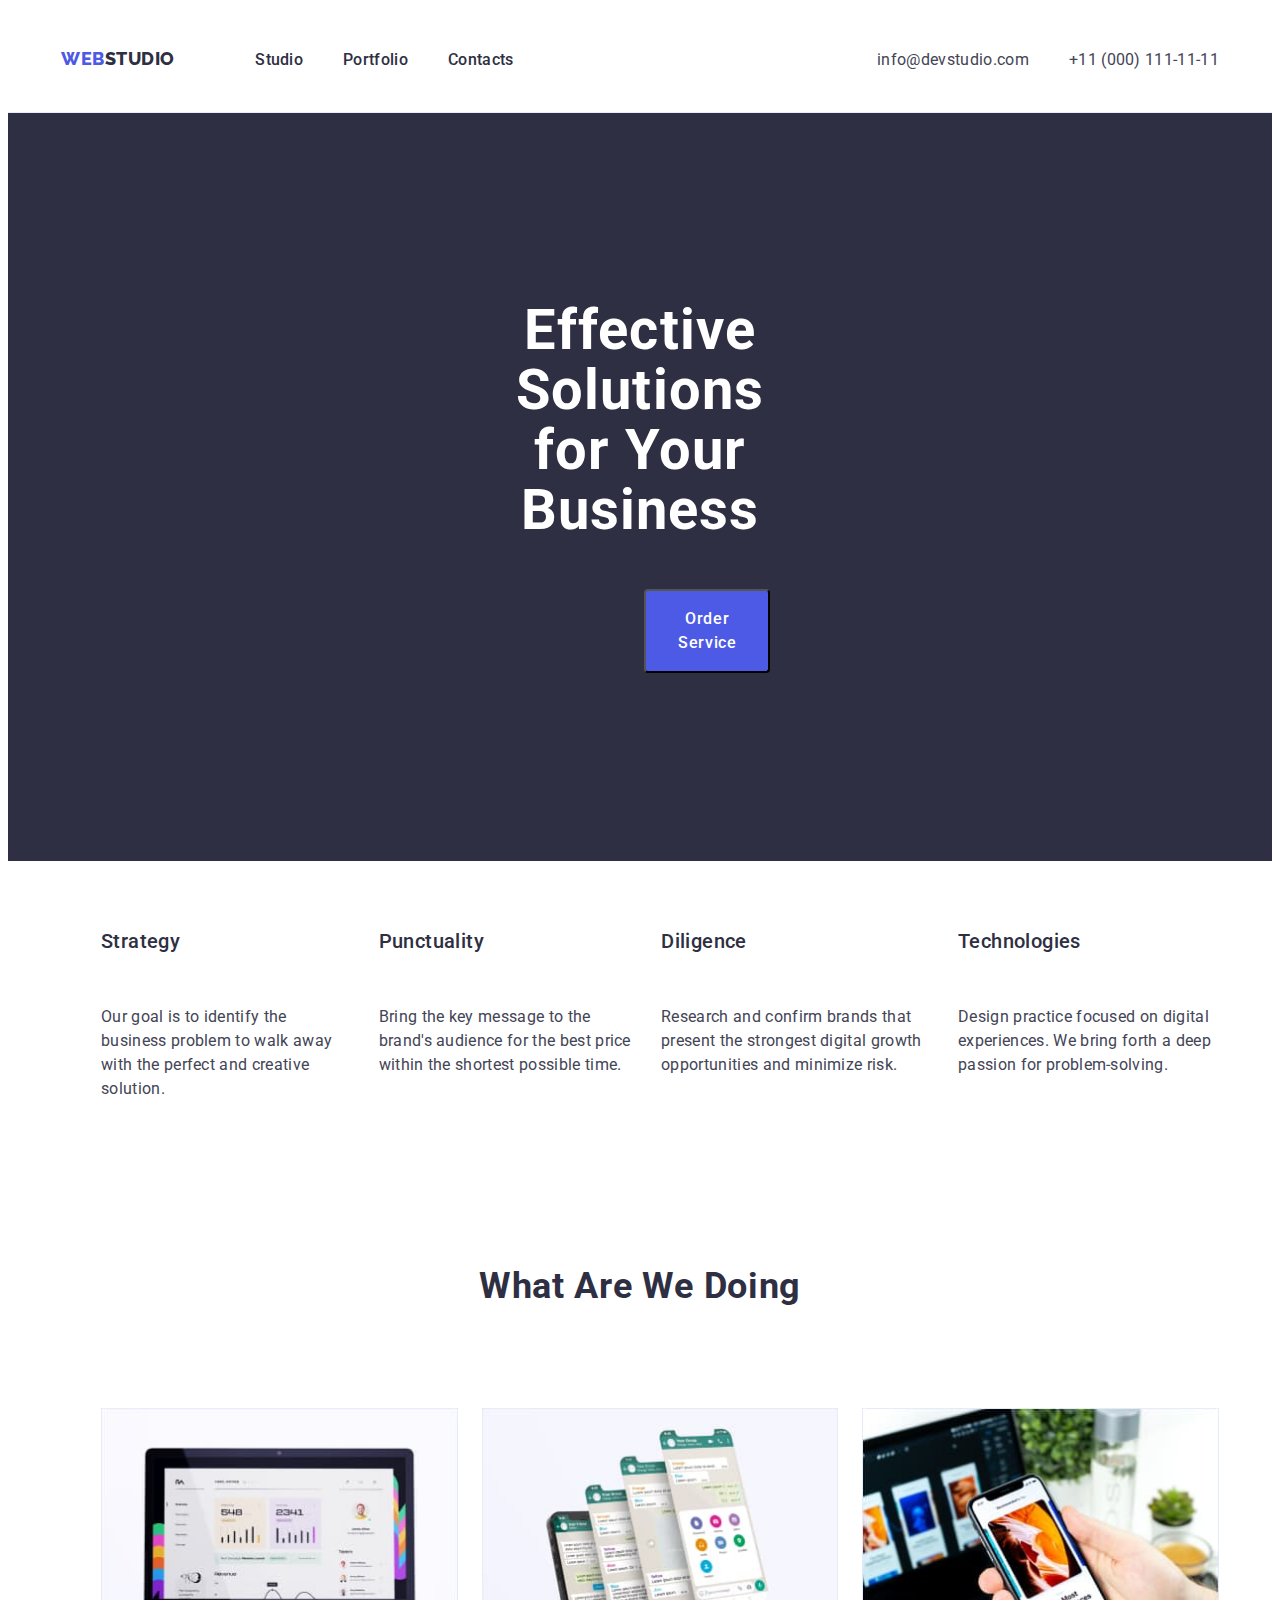
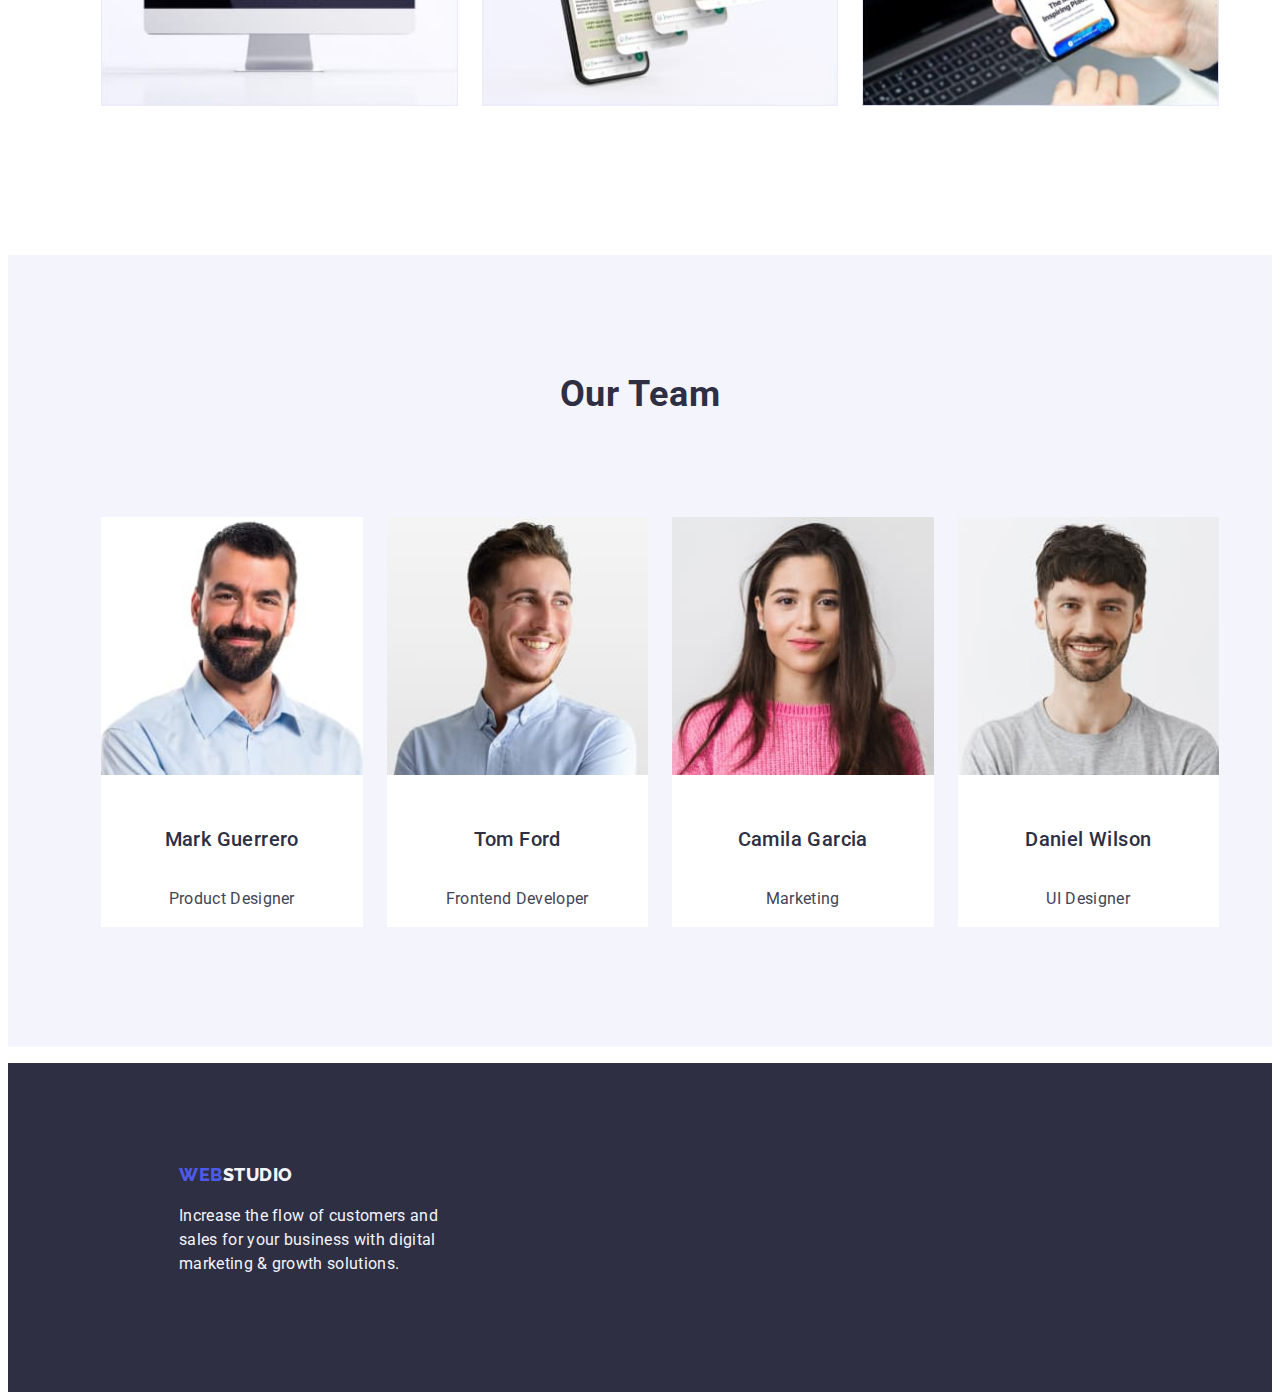
==== index.html @ 0ea096c4 "Update index.html" ====
<!DOCTYPE html>
<html lang="en">
  <head>
    <meta charset="UTF-8" />
    <meta name="viewport" content="width=device-width, initial-scale=1.0" />
    <title>Document</title>

    <link rel="stylesheet" href="./css/styles.css" />
    <link rel="preconnect" href="https://fonts.googleapis.com" />
    <link rel="preconnect" href="https://fonts.gstatic.com" crossorigin />
    <link
      href="https://fonts.googleapis.com/css2?family=Raleway:wght@800&family=Roboto:wght@400;500;700;900&display=swap"
      rel="stylesheet"
    />
  </head>
  <body>
    <header class="header">
      <div class="container top-line">
        <nav class="navigation">
          <a class="link logo" href="./index.html"
            >Web<span class="logo-studio">Studio</span></a
          >
          <ul class="list top-list">
            <li><a href="./index.html" class="link list-nav">Studio</a></li>
            <li>
              <a href="./portfolio.html" class="link list-nav">Portfolio</a>
            </li>
            <li><a href="" class="link list-nav">Contacts</a></li>
          </ul>
        </nav>

        <address class="address">
          <ul class="list address-list">
            <li>
              <a href="mailto:info@devstudio.com" class="link address-link"
                >info@devstudio.com</a
              >
            </li>
            <li>
              <a href="tel:+110001111111" class="link address-link"
                >+11 (000) 111-11-11</a
              >
            </li>
          </ul>
        </address>
      </div>
    </header>

    <main>
      <section class="main">
        <h1 class="main-title">Effective Solutions for Your Business</h1>
        <button type="button" class="main-button">Order Service</button>
      </section>

      <section class="section-one">
        <div class="container">
          <h2 class="visually-hidden">Nagłówek niewidoczny</h2>
          <ul class="list section-one-list">
            <li>
              <h3 class="header-three">Strategy</h3>
              <p class="section-one-text">
                Our goal is to identify the business problem to walk away with
                the perfect and creative solution.
              </p>
            </li>
            <li>
              <h3 class="header-three">Punctuality</h3>
              <p class="section-one-text">
                Bring the key message to the brand's audience for the best price
                within the shortest possible time.
              </p>
            </li>
            <li>
              <h3 class="header-three">Diligence</h3>
              <p class="section-one-text">
                Research and confirm brands that present the strongest digital
                growth opportunities and minimize risk.
              </p>
            </li>
            <li>
              <h3 class="header-three">Technologies</h3>
              <p class="section-one-text">
                Design practice focused on digital experiences. We bring forth a
                deep passion for problem-solving.
              </p>
            </li>
          </ul>
        </div>
      </section>

      <section class="section-two">
        <div class="container">
          <h2 class="header-two">What are we doing</h2>
          <ul class="list section-two-list">
            <li>
              <img
                class="image-class"
                src="./images/image2.jpg"
                alt="old mac"
                width="360"
                height="300"
              />
            </li>
            <li>
              <img
                class="image-class"
                src="./images/image1.jpg"
                alt="smartphone with multiple screens"
                width="360"
                height="300"
              />
            </li>
            <li>
              <img
                class="image-class"
                src="./images/image3.jpg"
                alt="employee holding smartphone overe laptop"
                width="360"
                height="300"
              />
            </li>
          </ul>
        </div>
      </section>

      <section class="section-three">
        <div class="container">
          <h2 class="header-two">Our Team</h2>
          <ul class="list section-three-list">
            <li class="section-three-card">
              <img
                class="image-class"
                src="./images/mark.jpg"
                alt="man in a blue shirt with short stubble"
                width="264"
                height="260"
              />

              <h3 class="header-three">Mark Guerrero</h3>
              <p class="section-three-text">Product Designer</p>
            </li>

            <li class="section-three-card">
              <img
                class="image-class"
                src="./images/tom.jpg"
                alt="man in a blue shirt with big smile"
                width="264"
                height="260"
              />

              <h3 class="header-three">Tom Ford</h3>
              <p class="section-three-text">Frontend Developer</p>
            </li>

            <li class="section-three-card">
              <img
                class="image-class"
                src="./images/camila.jpg"
                alt="woman in a pink sweater with brown eyes and long hair"
                width="264"
                height="260"
              />

              <h3 class="header-three">Camila Garcia</h3>
              <p class="section-three-text">Marketing</p>
            </li>

            <li class="section-three-card">
              <img
                class="image-class"
                src="./images/daniel.jpg"
                alt="man in grey shirt with stubble and long bangs"
                width="264"
                height="260"
              />

              <h3 class="header-three">Daniel Wilson</h3>
              <p class="section-three-text">UI Designer</p>
            </li>
          </ul>
        </div>
      </section>
    </main>

    <footer class="footer">
      <div class="container">
        <a class="link logo" href="./index.html"
          >Web<span class="footer-studio">Studio</span></a
        >
        <p class="footer-text">
          Increase the flow of customers and sales for your business with
          digital marketing & growth solutions.
        </p>
      </div>
    </footer>
  </body>
</html>
---- css/styles.css ----
body{
    font-family: 'Roboto', sans-serif;
    font-size: 16px;
    line-height: 1.5;
    background-color: var(--color-white);
    color: var(--color-slate);
    letter-spacing: 0.02em;
   
    
}

:root{
    --color-iris:#4D5AE5;
    --color-ocean:#404BBF;
    --color-navy-blue:#2E2F42;
    --color-green:#31D0AA;
    --color-slate:#434455;
    --color-light-slate:#8E8F99;
    --color-cornflower:#E7E9FC;
    --color-cloud:#F4F4FD;
    --color-navy-blue-modal:#2E2F4266;
    --color-grey:#2E2F42B2;
    --color-white:#FFFFFF;
    --color-dairy:#2E2F4266;
}

.list{
    list-style-type: none;
}

.link{
    text-decoration: none;
}

.logo{

font-family: 'Raleway', sans-serif;
color: var(--color-iris);
    font-size: 18px;
    font-weight: 800;
    line-height: 1.17;
    letter-spacing: 0.03em;
    text-transform: uppercase;
    
    
    
}

        
.logo-studio{
color: var(--color-navy-blue);
padding-right: 76px;
}
.footer-studio{
    color: var(--color-cloud);
}

.list-nav{
color: var(--color-navy-blue);
font-weight: 500;
}

.list-nav:hover,
.list-nav:focus{
    color: var(--color-ocean);
}

.address{
    font-style: normal;
}

.address-link{
    color: var(--color-slate);
    
}

.address-link:hover,
.address-link:focus{
    color: var(--color-ocean);
}




.main{
    background-color: var(--color-navy-blue);    
}



.main-title{
    color: var(--color-white);
    text-align: center;
    font-size: 56px;
    font-weight: 700;
    line-height: 1.07;
    letter-spacing: 0.02em;
    margin: 0 auto;
    padding-top: 188px;
    padding-left: 472px;
    padding-right: 472px;

}

.main-button{
    font-family: 'Roboto',sans-serif;
    background-color: var(--color-iris);
    color: var(--color-white);
    font-size: 16px;
    font-weight: 500;
    letter-spacing: 0.04em;
    line-height: 1.5;
    cursor: pointer;
    padding: 16px 32px;
    border-radius: 4px;
   margin-top: 48px;
    margin-left: 636px;
    margin-right: 635px;
    margin-bottom: 188px;
  
}

.main-button:hover,
.main-button:focus{
    background-color: #404BBF;

}

.header-two {
    color: var(--color-navy-blue);
    text-align: center;
    font-size: 36px;
    font-weight: 700;
    line-height: 1.11;
    letter-spacing: 0.02em;
    text-transform: capitalize;
    padding-top: 120px;
    padding-bottom: 72px;
}



.header-three{
    color: var(--color-navy-blue);
    font-size: 20px;
    font-weight: 500;
    line-height: 1.2;
    letter-spacing: 0.02em;
    padding-top: 120px;
    padding-top: 32px;
    
}

.section-one-text{
    color: var(--color-slate);
    padding-top: 32px;
    

}

.section-one-list{
    display: flex;
    gap:24px;
}


.visually-hidden:not(:focus):not(:active) {
    clip: rect(0 0 0 0);
    clip-path: inset(100%);
    height: 1px;
    overflow: hidden;
    position: absolute;
    white-space: nowrap;
    width: 1px;
}

.section-two-text {
    color: var(color --color-slate);
    text-align: center;
}

.section-two-list{
    display: flex;
    gap:24px;
    padding-bottom: 120px;
}



.section-three{
  background-color: var(--color-cloud);  
}




.section-three-card{
    background-color: var(--color-white);
    display: inline-flex;
    flex-direction: column;
    padding-bottom: 0;
    justify-content: center;
    align-items: center;
    
}


.section-three-list{
    display: flex;
    gap:24px;
    padding-bottom: 120px;
}

.footer{
    background-color: var(--color-navy-blue);
    padding-top: 101.5px;
    padding-left: 156px;
    padding-bottom: 100px;
}

.footer-text{
    color: var(--color-cloud);
    max-width: 264px;
    
    
}



.button-list {
    
    display: inline-flex;
    gap: 24px;
    padding-left: 427px;
}
    

.filter-button{
    font-family: inherit;
    background-color: var(--color-cloud);
    color: var(--color-iris);
    text-align: center;
    font-size: 16px;
    font-weight: 500;
    letter-spacing: 0.04em;
    cursor: pointer;
    line-height: 1.5;
    display: flex;
    padding: 12px 24px;
    border-radius: 4px;
    box-shadow: 0px 2px 2px 0px rgba(0, 0, 0, 0.12), 0px 2px 1px 0px rgba(0, 0, 0, 0.08), 0px 3px 1px 0px rgba(0, 0, 0, 0.10);
}



.list-card-text{
    color: var(--color-slate);
}

.filter-button:hover,
.filter-button:focus{
    background-color: var(--color-ocean);
    color: var(--color-white);
    text-align: center;
}


.header{
border-bottom: 1px solid var(--color-cornflower);
}

.container{
max-width: 1158px;
margin: 0 auto;
padding: 0 15px;
}

.top-line{
    display: flex; 
    justify-content: center;
    align-items: center;
    flex-shrink: 0;
    justify-content: space-between;
    
  
}


.top-list{
display: inline-flex;
align-items: flex-start;
gap: 40px;
padding: 24px 0;

}

.address-list{
    display: inline-flex;
    gap: 40px;
    padding: 24px 0;
}

.image-class{
    display: block;
    max-width: 100%;
    height: auto;
}

.porfolio-list{
    display: flex;
    width: calc(100% - 48px)/3;
    
}
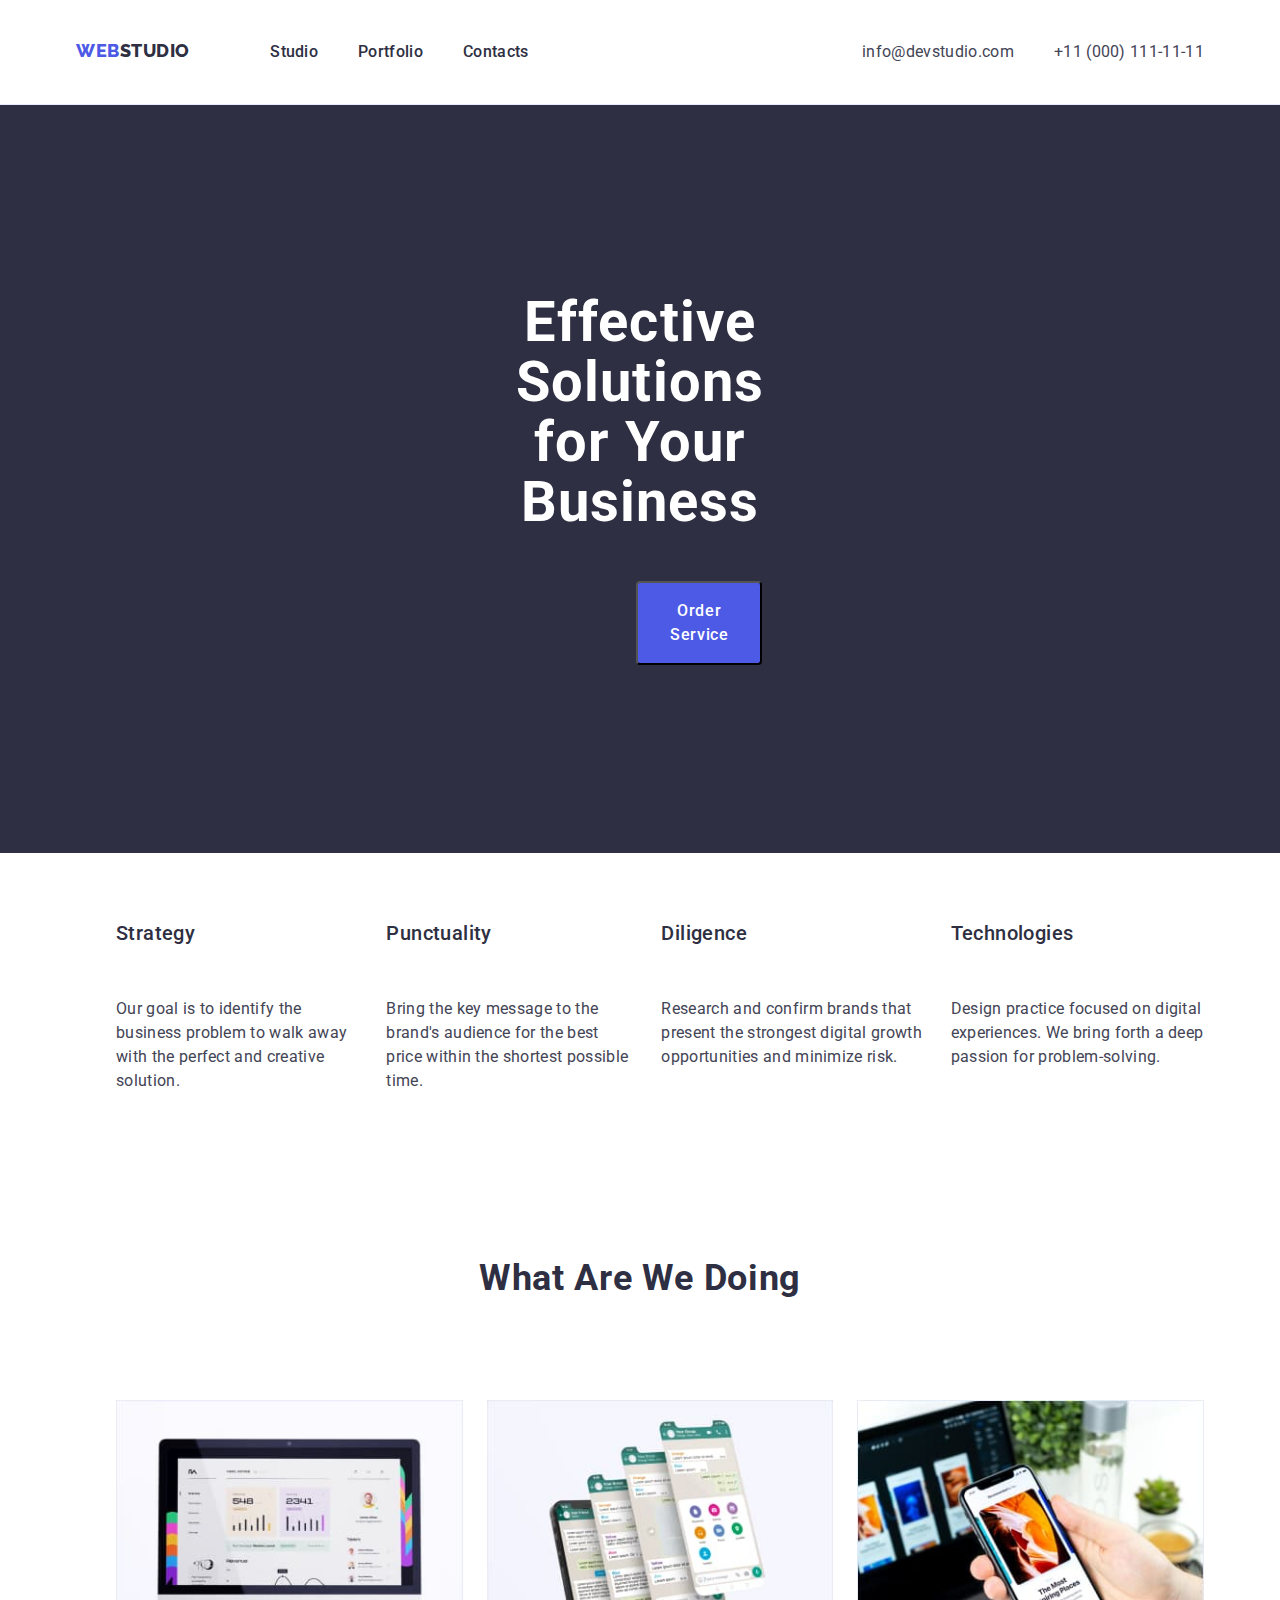
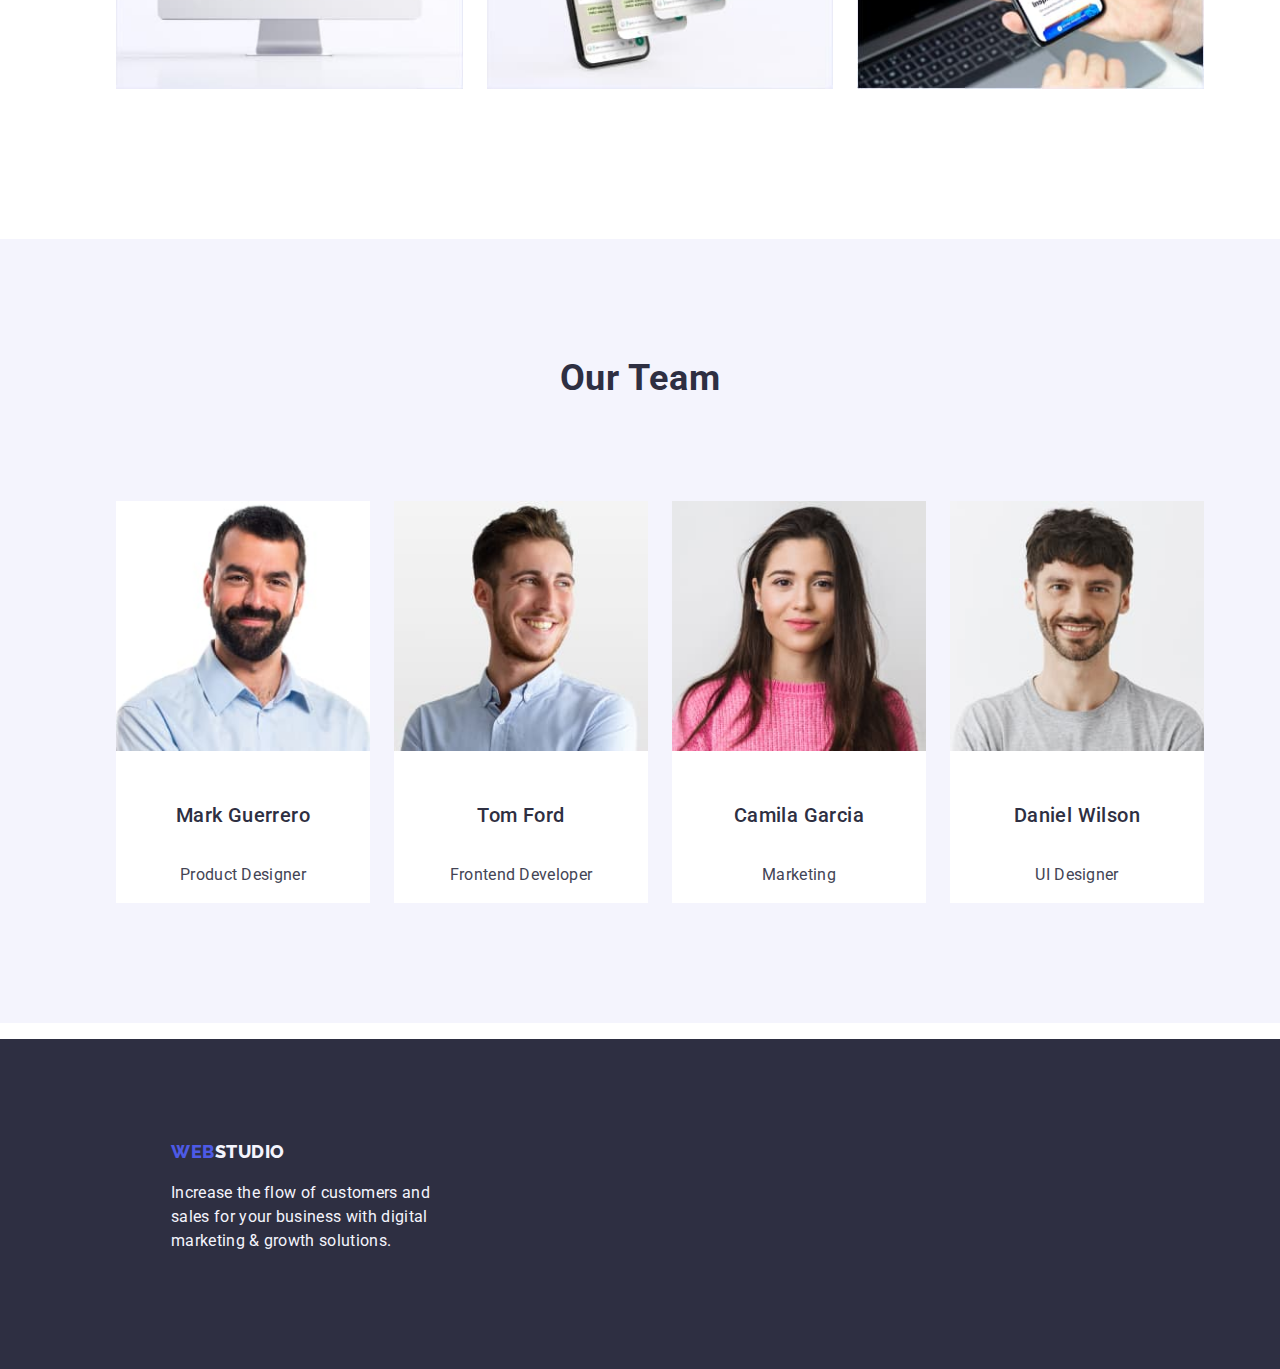
==== commit 0264d1c2: "Update index.html" ====
--- a/index.html
+++ b/index.html
@@ -4,7 +4,10 @@
     <meta charset="UTF-8" />
     <meta name="viewport" content="width=device-width, initial-scale=1.0" />
     <title>Document</title>
-
+    <link
+      rel="stylesheet"
+      href="https://cdnjs.cloudflare.com/ajax/libs/modern-normalize/2.0.0/modern-normalize.min.css"
+    />
     <link rel="stylesheet" href="./css/styles.css" />
     <link rel="preconnect" href="https://fonts.googleapis.com" />
     <link rel="preconnect" href="https://fonts.gstatic.com" crossorigin />
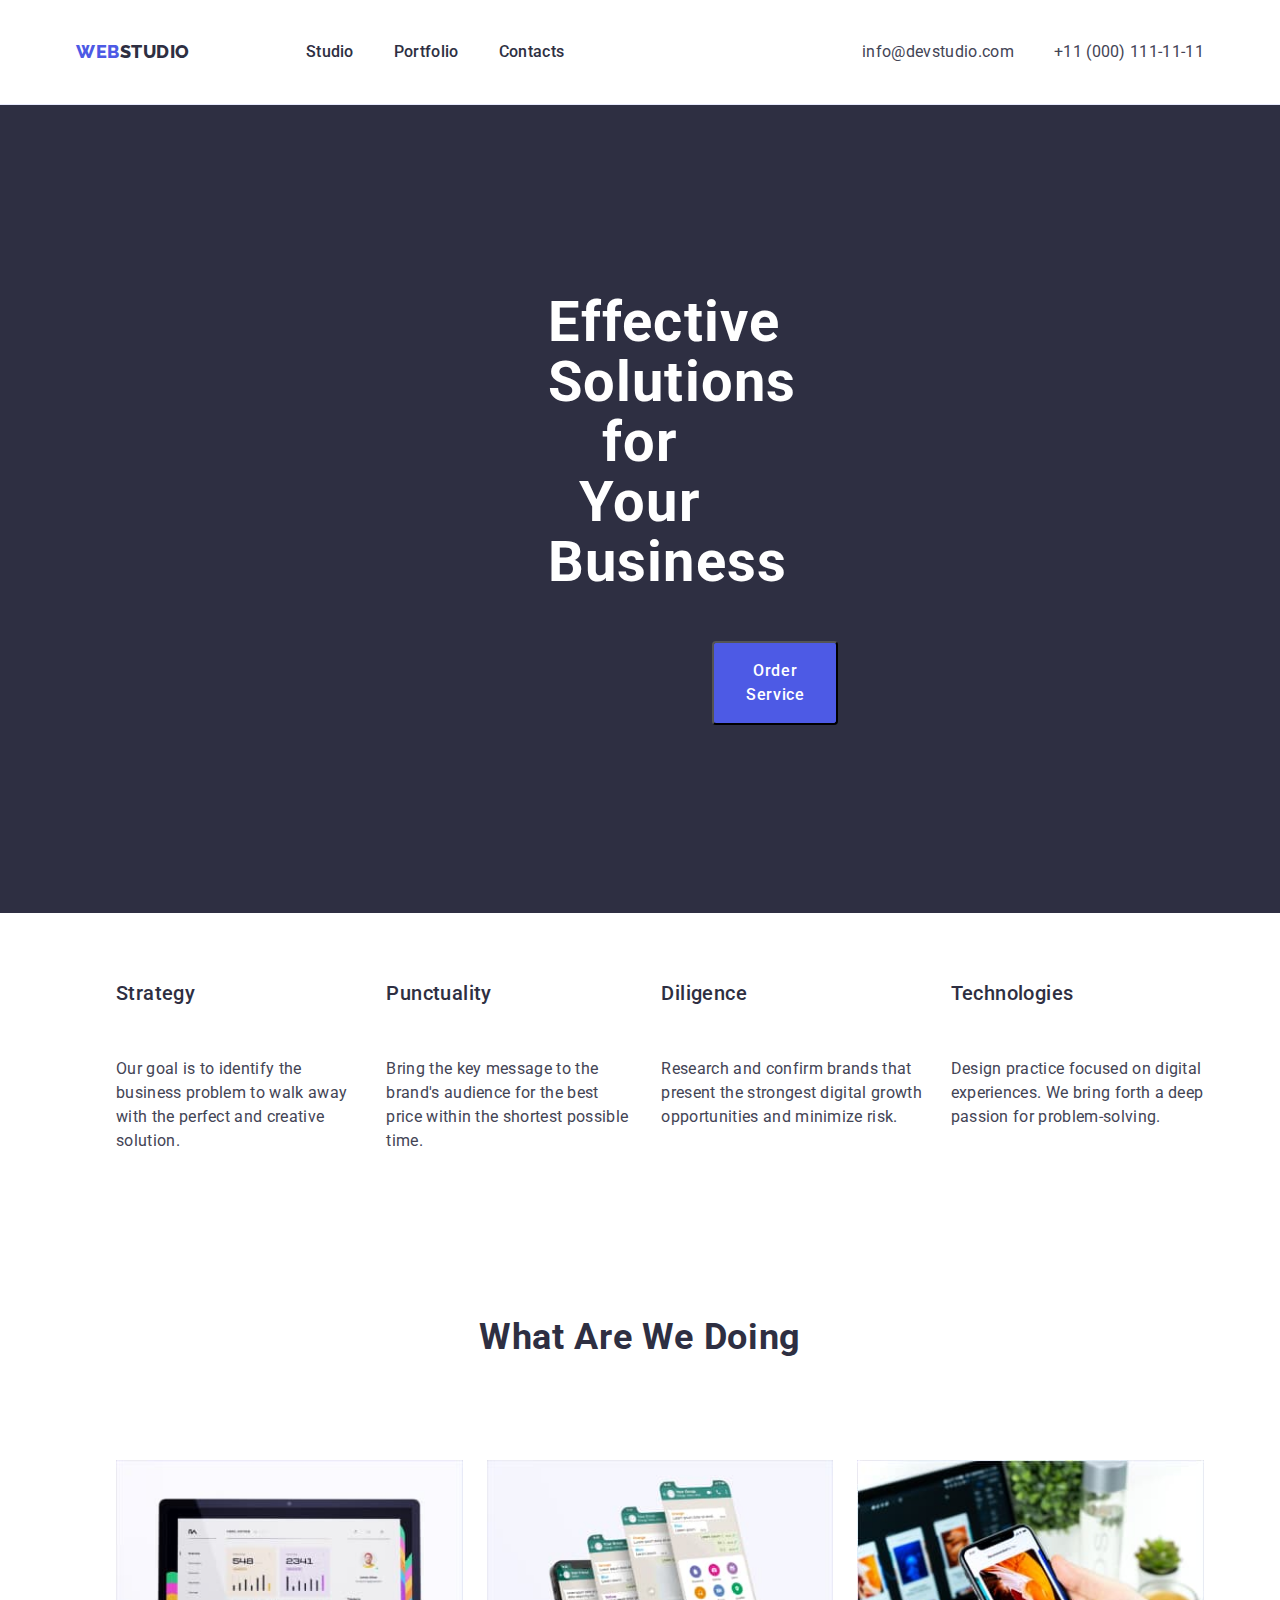
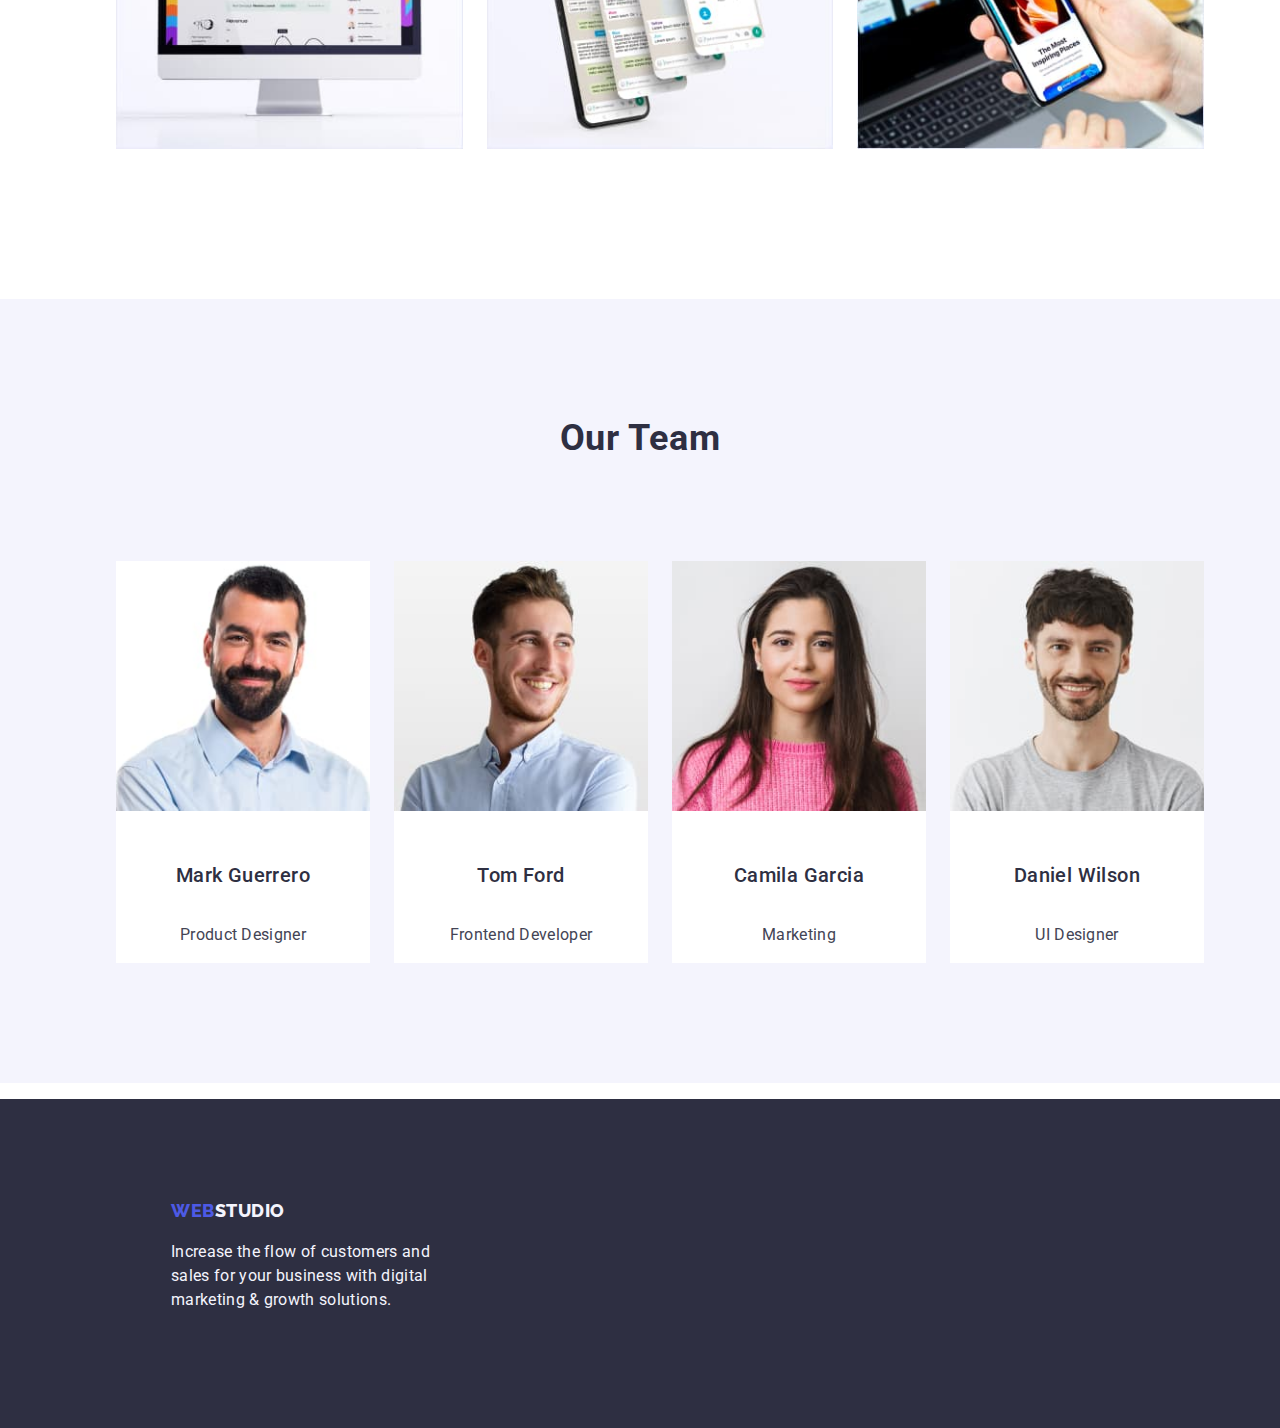
==== commit 9a50b366: "Update index.html" ====
--- a/index.html
+++ b/index.html
@@ -51,8 +51,10 @@
 
     <main>
       <section class="main">
-        <h1 class="main-title">Effective Solutions for Your Business</h1>
-        <button type="button" class="main-button">Order Service</button>
+        <div class="container">
+          <h1 class="main-title">Effective Solutions for Your Business</h1>
+          <button type="button" class="main-button">Order Service</button>
+        </div>
       </section>
 
       <section class="section-one">
--- a/css/styles.css
+++ b/css/styles.css
@@ -41,15 +41,12 @@
     line-height: 1.17;
     letter-spacing: 0.03em;
     text-transform: uppercase;
-    
-    
-    
+    margin-right: 76px;
 }
 
         
 .logo-studio{
 color: var(--color-navy-blue);
-padding-right: 76px;
 }
 .footer-studio{
     color: var(--color-cloud);
@@ -58,6 +55,9 @@
 .list-nav{
 color: var(--color-navy-blue);
 font-weight: 500;
+padding: 24px 0;
+
+
 }
 
 .list-nav:hover,
@@ -275,27 +275,29 @@
 padding: 0 15px;
 }
 
+.navigation{
+    display: flex;
+    align-items: center;
+}
+
 .top-line{
     display: flex; 
     justify-content: center;
     align-items: center;
     flex-shrink: 0;
     justify-content: space-between;
-    
-  
+   
 }
 
 
 .top-list{
-display: inline-flex;
+display: flex;
 align-items: flex-start;
 gap: 40px;
-padding: 24px 0;
-
 }
 
 .address-list{
-    display: inline-flex;
+    display: flex;
     gap: 40px;
     padding: 24px 0;
 }
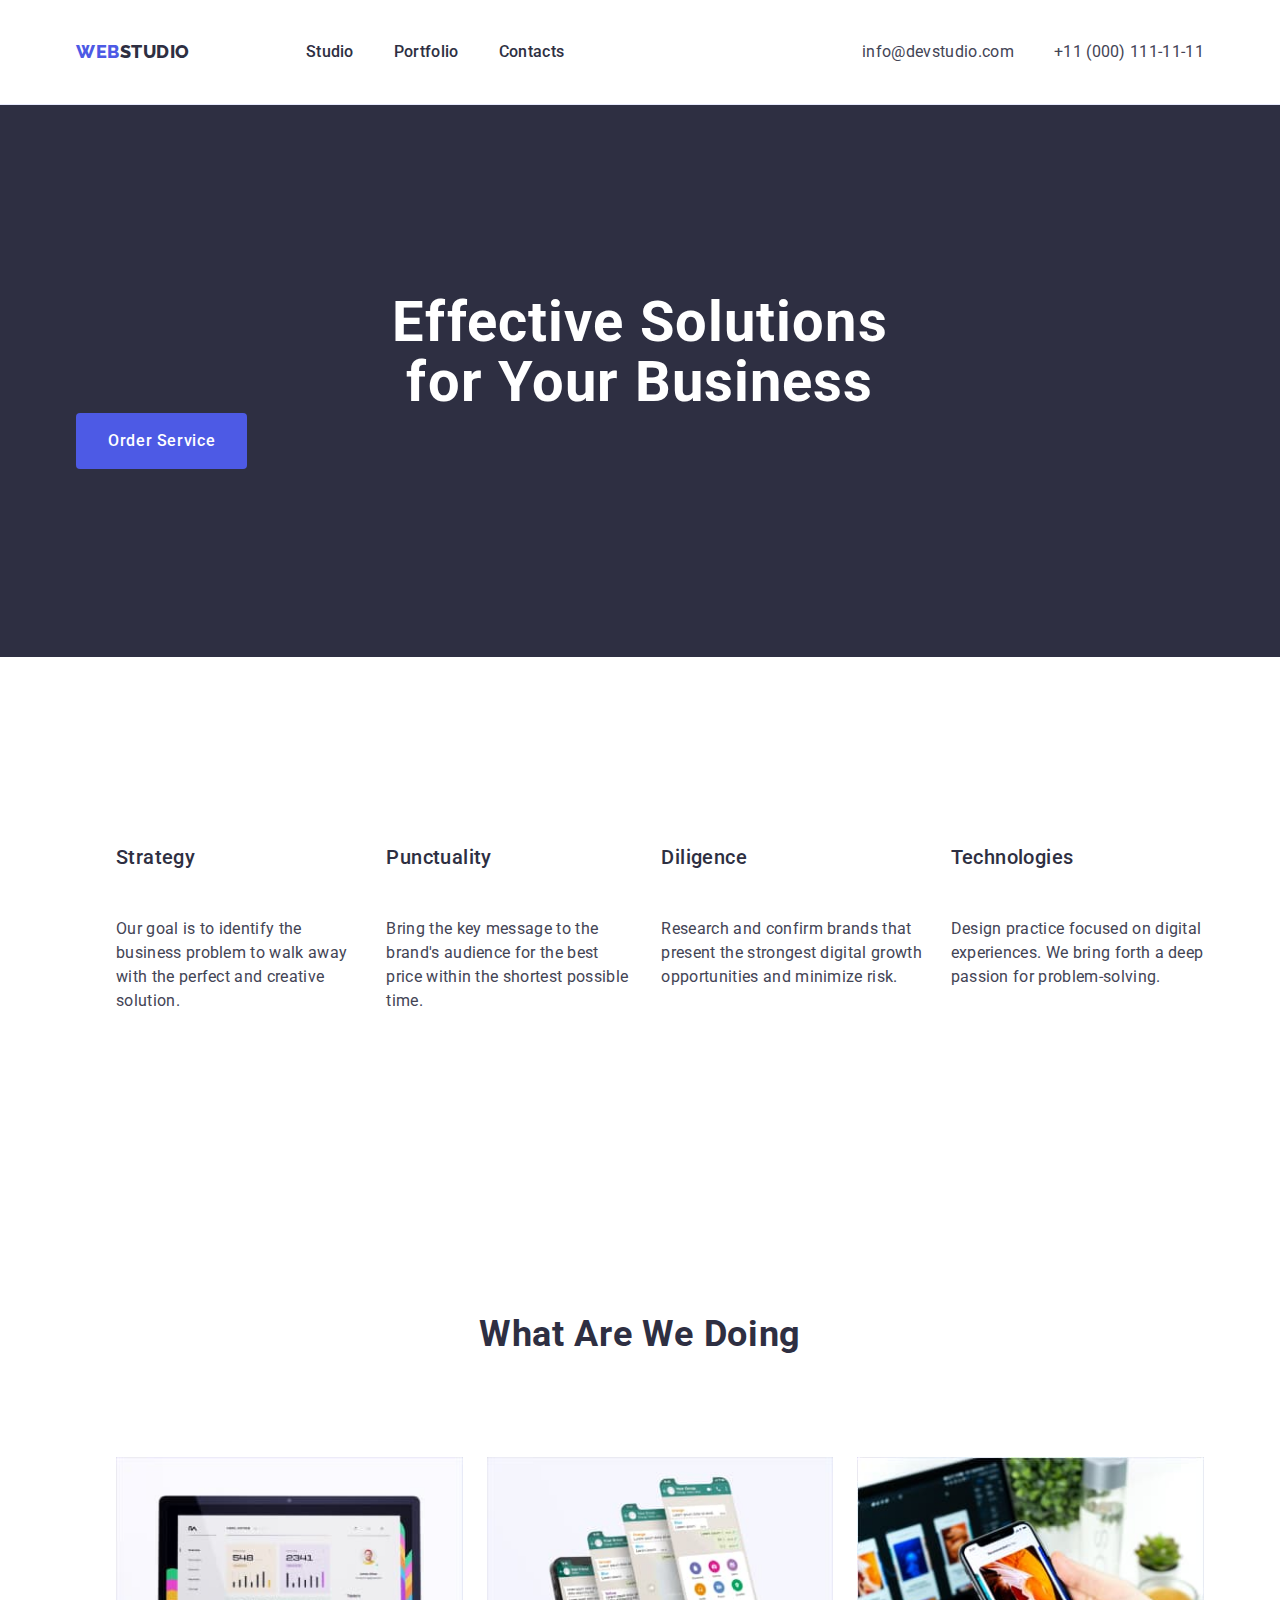
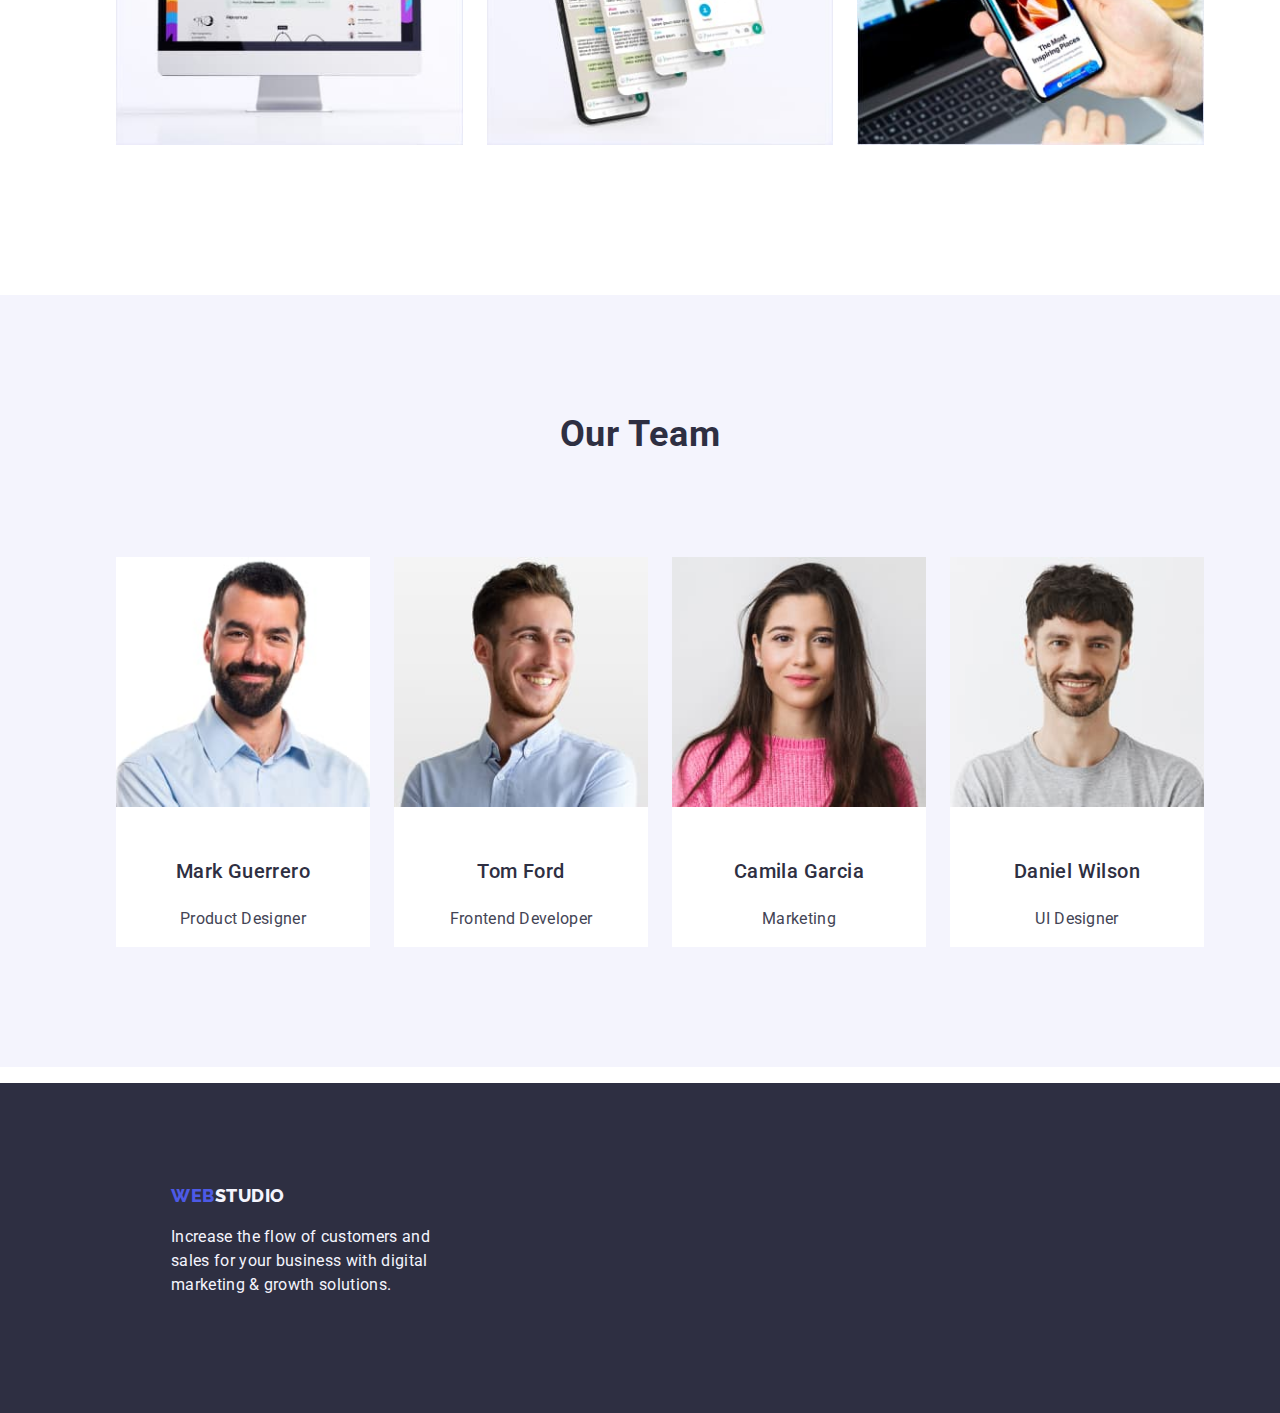
==== commit f1e2601c: "update" ====
--- a/index.html
+++ b/index.html
@@ -61,28 +61,28 @@
         <div class="container">
           <h2 class="visually-hidden">Nagłówek niewidoczny</h2>
           <ul class="list section-one-list">
-            <li>
+            <li class="section-one-element">
               <h3 class="header-three">Strategy</h3>
               <p class="section-one-text">
                 Our goal is to identify the business problem to walk away with
                 the perfect and creative solution.
               </p>
             </li>
-            <li>
+            <li class="section-one-element">
               <h3 class="header-three">Punctuality</h3>
               <p class="section-one-text">
                 Bring the key message to the brand's audience for the best price
                 within the shortest possible time.
               </p>
             </li>
-            <li>
+            <li class="section-one-element">
               <h3 class="header-three">Diligence</h3>
               <p class="section-one-text">
                 Research and confirm brands that present the strongest digital
                 growth opportunities and minimize risk.
               </p>
             </li>
-            <li>
+            <li class="section-one-element">
               <h3 class="header-three">Technologies</h3>
               <p class="section-one-text">
                 Design practice focused on digital experiences. We bring forth a
--- a/css/styles.css
+++ b/css/styles.css
@@ -83,7 +83,8 @@
 
 
 .main{
-    background-color: var(--color-navy-blue);    
+    background-color: var(--color-navy-blue);
+    padding: 188px 0;
 }
 
 
@@ -96,9 +97,8 @@
     line-height: 1.07;
     letter-spacing: 0.02em;
     margin: 0 auto;
-    padding-top: 188px;
-    padding-left: 472px;
-    padding-right: 472px;
+    max-width: 496px;
+    
 
 }
 
@@ -113,11 +113,10 @@
     cursor: pointer;
     padding: 16px 32px;
     border-radius: 4px;
-   margin-top: 48px;
-    margin-left: 636px;
-    margin-right: 635px;
-    margin-bottom: 188px;
-  
+    display: block;
+    min-width: 169px;
+    height: 56px;
+    border: none;
 }
 
 .main-button:hover,
@@ -148,7 +147,12 @@
     letter-spacing: 0.02em;
     padding-top: 120px;
     padding-top: 32px;
-    
+    margin-bottom: 8px;
+    
+}
+
+.section-one{
+    padding: 120px 0;
 }
 
 .section-one-text{
@@ -163,15 +167,24 @@
     gap:24px;
 }
 
-
-.visually-hidden:not(:focus):not(:active) {
-    clip: rect(0 0 0 0);
-    clip-path: inset(100%);
-    height: 1px;
-    overflow: hidden;
-    position: absolute;
-    white-space: nowrap;
-    width: 1px;
+.section-one-element{
+    width: calc((100%-72%))/4;
+}
+
+
+
+ .visually-hidden {
+     position: absolute;
+     width: 1px;
+     height: 1px;
+     margin: -1px;
+     border: 0;
+     padding: 0;
+     white-space: nowrap;
+     clip-path: inset(100%);
+     clip: rect(0 0 0 0);
+     overflow: hidden;
+ }
 }
 
 .section-two-text {
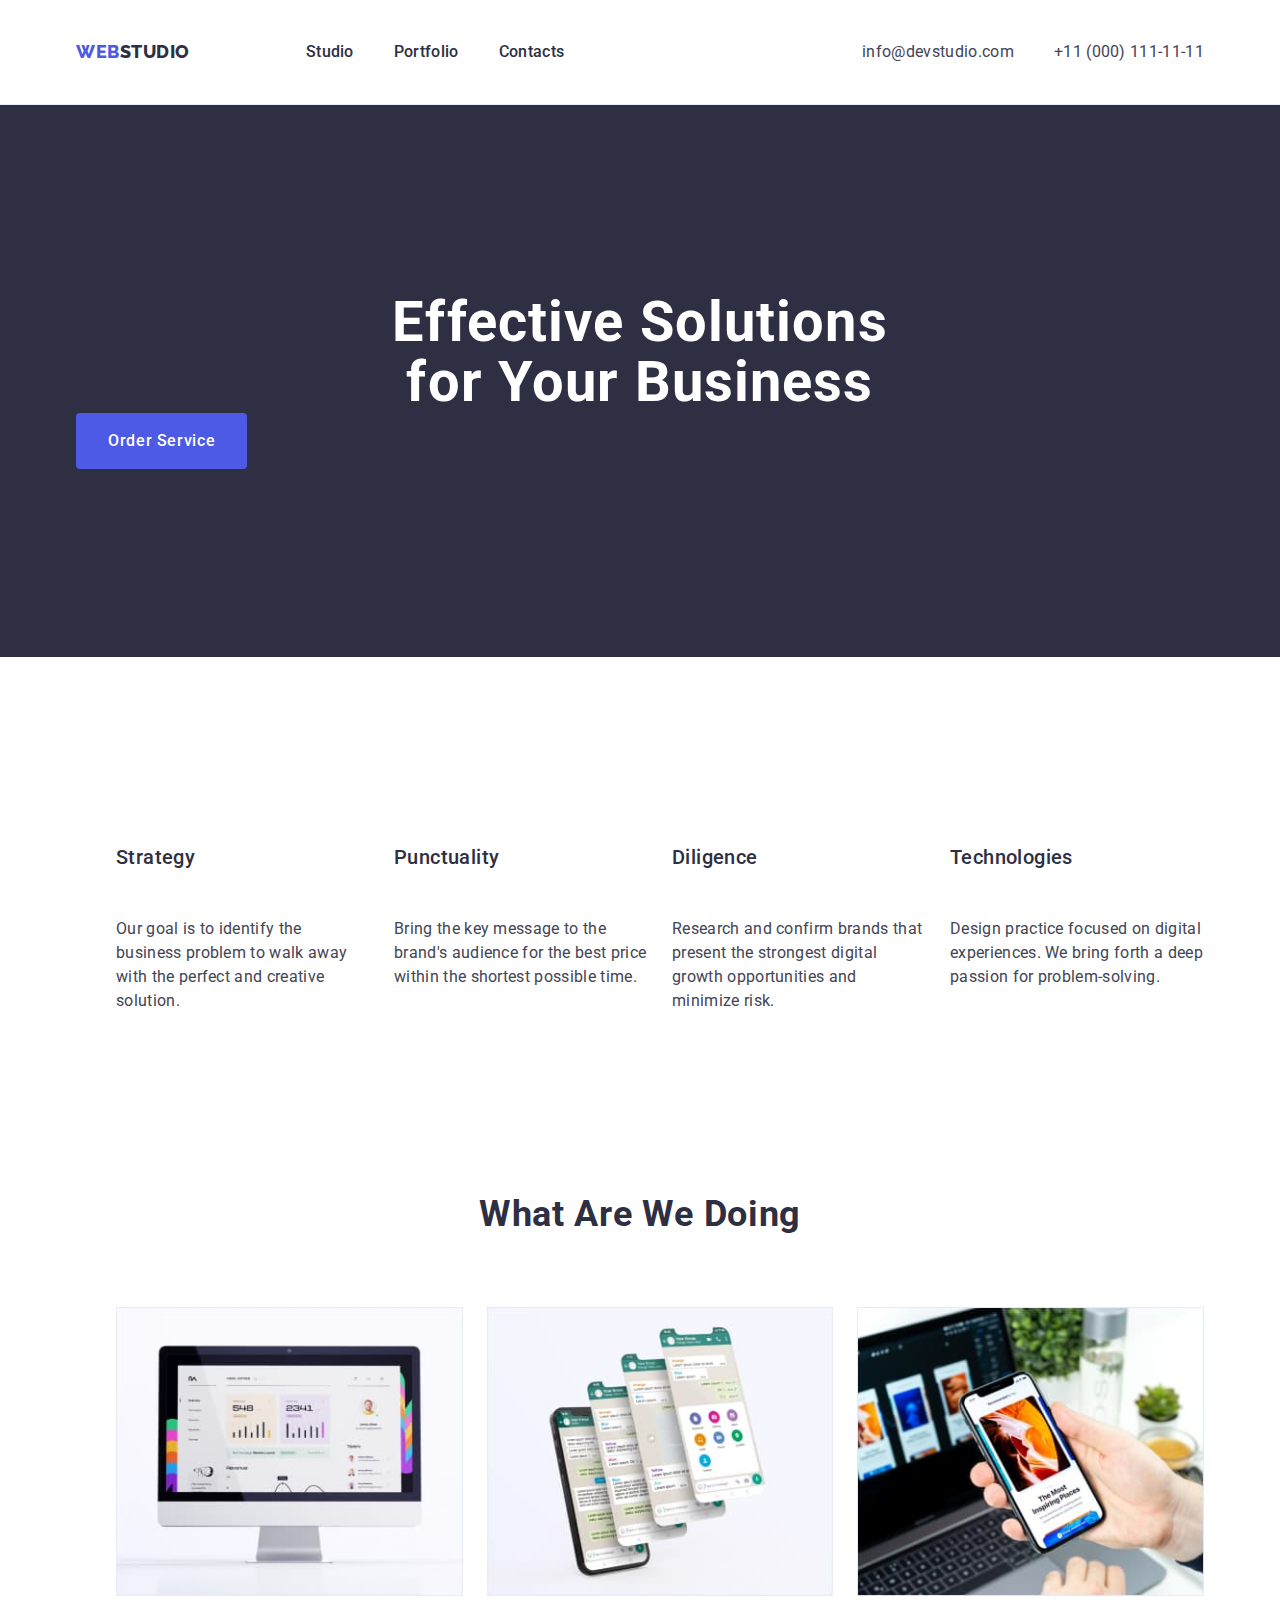
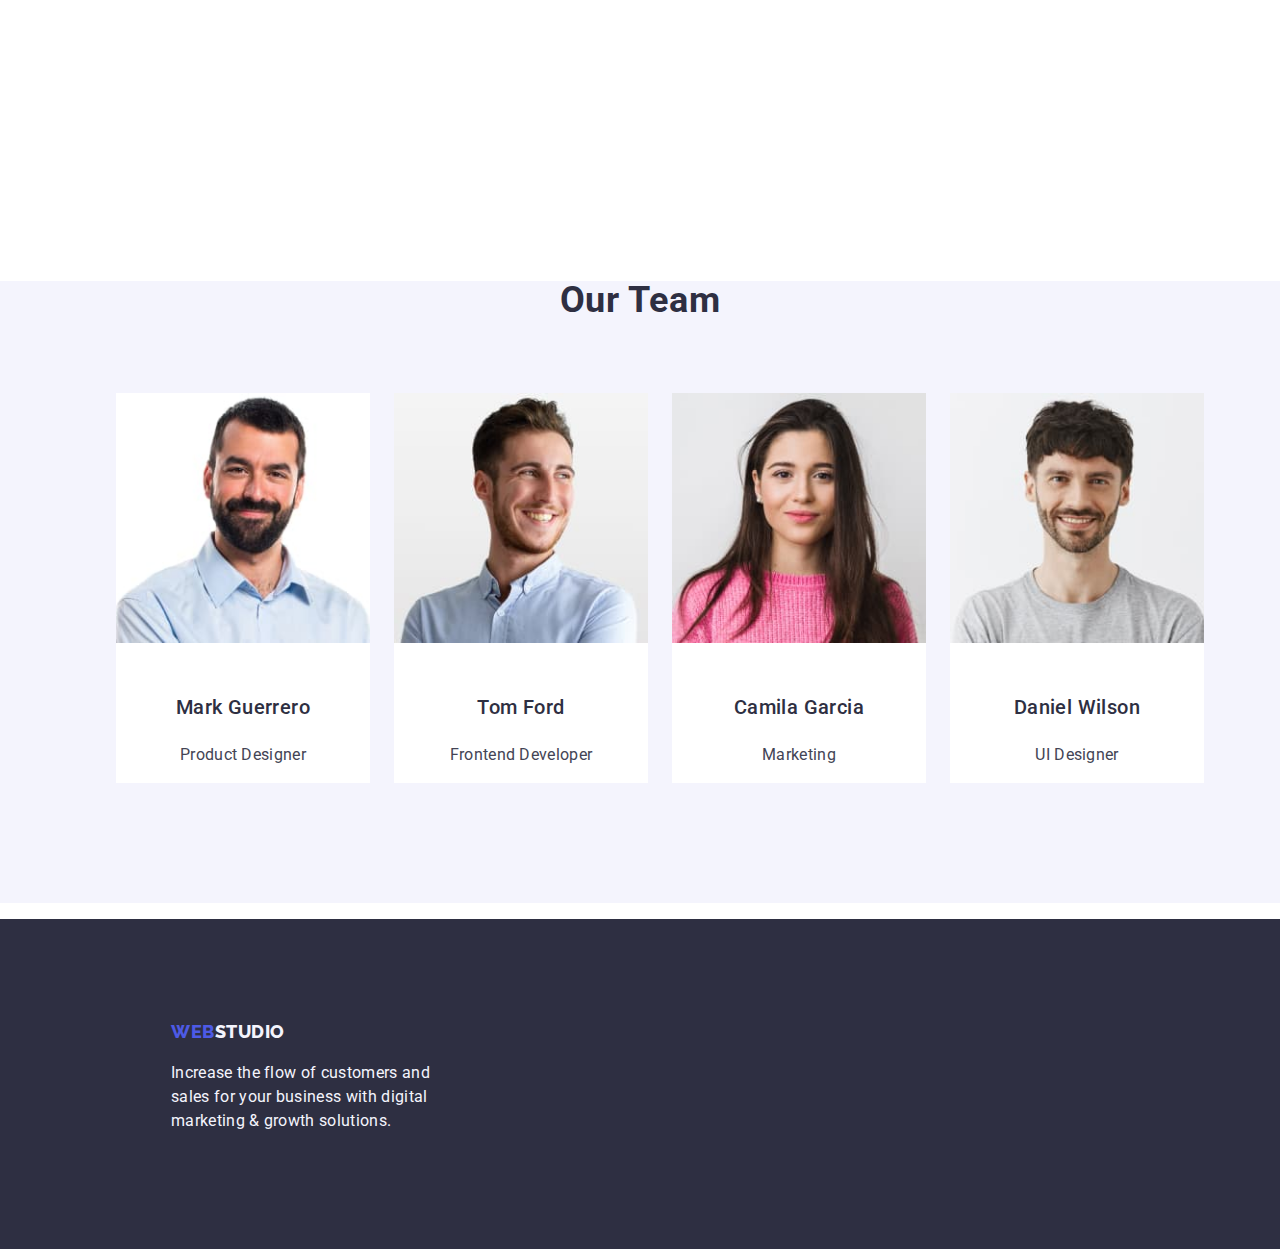
==== commit b82da46a: "update" ====
--- a/index.html
+++ b/index.html
@@ -97,7 +97,7 @@
         <div class="container">
           <h2 class="header-two">What are we doing</h2>
           <ul class="list section-two-list">
-            <li>
+            <li class="section-two-element">
               <img
                 class="image-class"
                 src="./images/image2.jpg"
@@ -106,7 +106,7 @@
                 height="300"
               />
             </li>
-            <li>
+            <li class="section-two-element">
               <img
                 class="image-class"
                 src="./images/image1.jpg"
@@ -115,7 +115,7 @@
                 height="300"
               />
             </li>
-            <li>
+            <li class="section-two-element">
               <img
                 class="image-class"
                 src="./images/image3.jpg"
--- a/css/styles.css
+++ b/css/styles.css
@@ -133,8 +133,7 @@
     line-height: 1.11;
     letter-spacing: 0.02em;
     text-transform: capitalize;
-    padding-top: 120px;
-    padding-bottom: 72px;
+   margin-bottom: 72px;
 }
 
 
@@ -168,7 +167,7 @@
 }
 
 .section-one-element{
-    width: calc((100%-72%))/4;
+    width:  calc((100% - -72px)/4);
 }
 
 
@@ -185,7 +184,10 @@
      clip: rect(0 0 0 0);
      overflow: hidden;
  }
-}
+
+ .section-two{
+    padding-bottom: 120px;
+ }
 
 .section-two-text {
     color: var(color --color-slate);
@@ -196,6 +198,11 @@
     display: flex;
     gap:24px;
     padding-bottom: 120px;
+
+}
+
+.section-two-element{
+    width: calc((100% - 48px) / 3)
 }
 
 
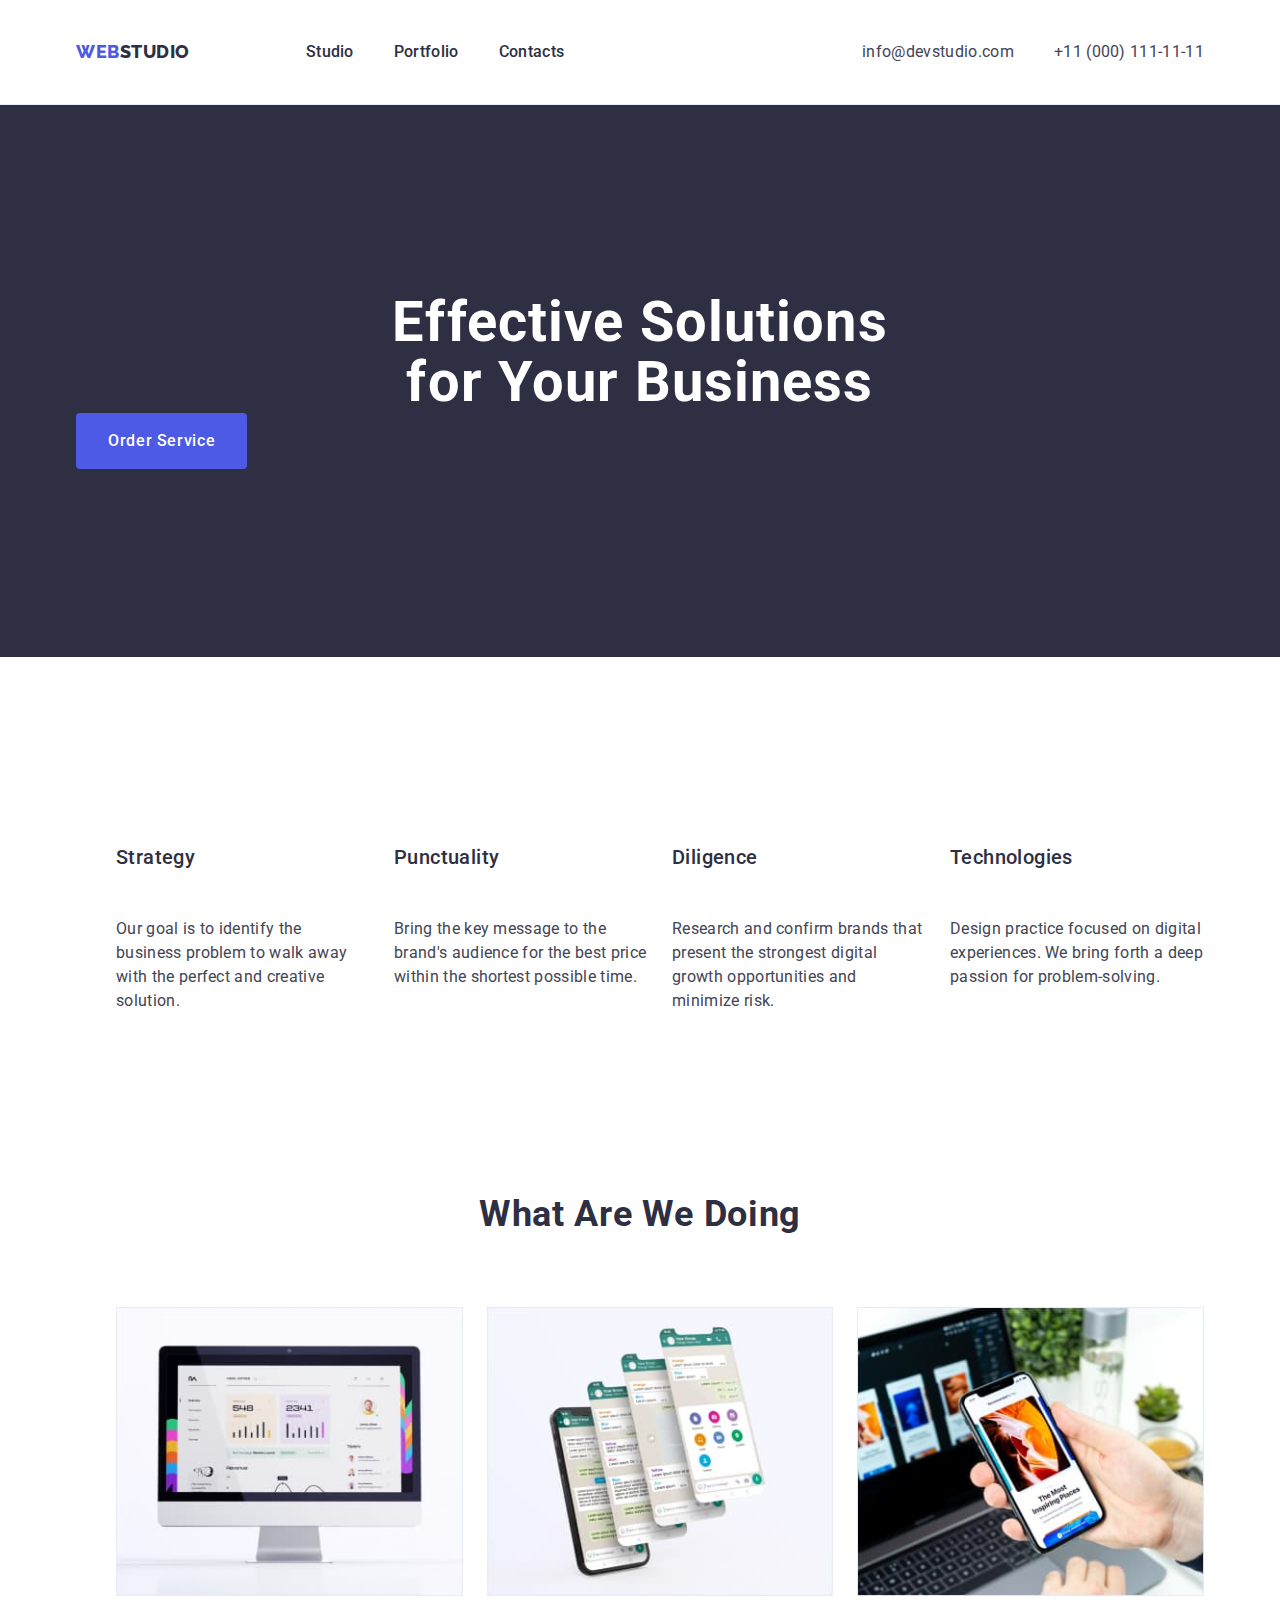
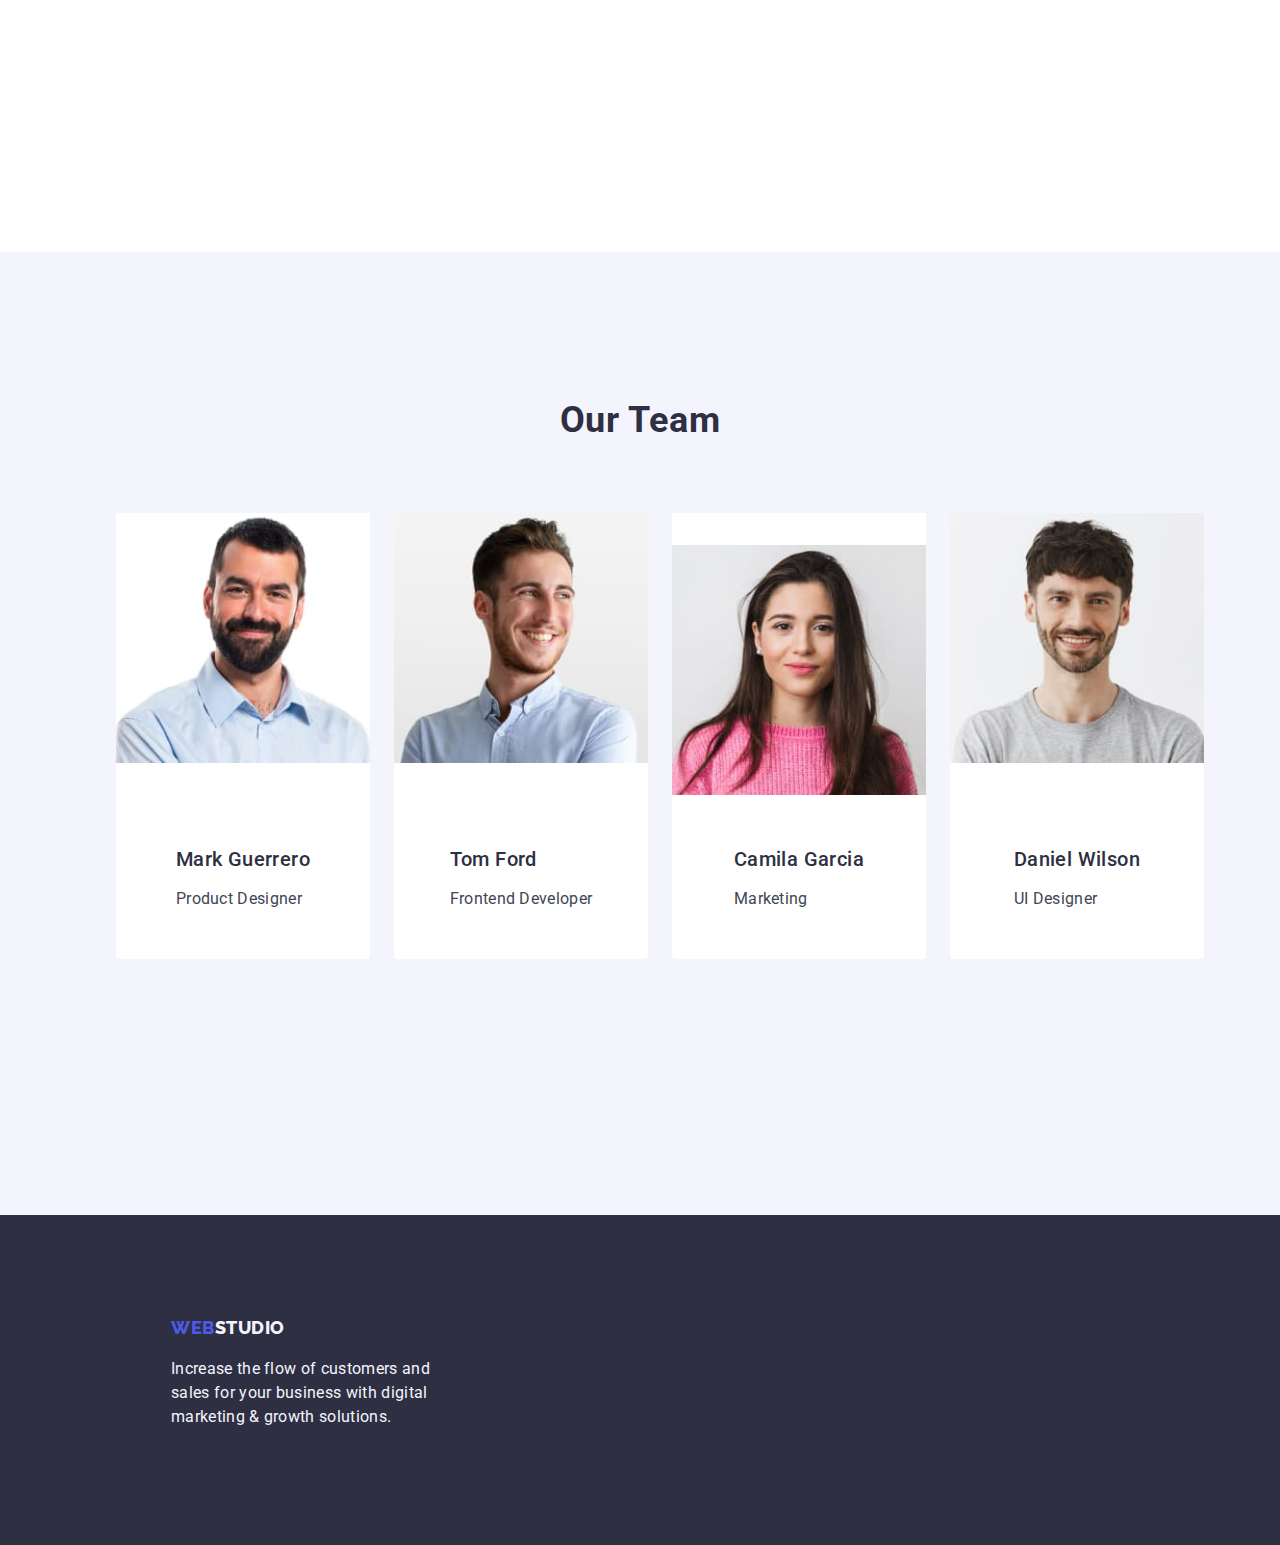
==== commit 9b0ddb7c: "update" ====
--- a/index.html
+++ b/index.html
@@ -140,9 +140,10 @@
                 width="264"
                 height="260"
               />
-
-              <h3 class="header-three">Mark Guerrero</h3>
-              <p class="section-three-text">Product Designer</p>
+              <div class="section-three-employee">
+                <h3 class="header-three">Mark Guerrero</h3>
+                <p class="section-three-text">Product Designer</p>
+              </div>
             </li>
 
             <li class="section-three-card">
@@ -153,9 +154,10 @@
                 width="264"
                 height="260"
               />
-
-              <h3 class="header-three">Tom Ford</h3>
-              <p class="section-three-text">Frontend Developer</p>
+              <div class="section-three-employee">
+                <h3 class="header-three">Tom Ford</h3>
+                <p class="section-three-text">Frontend Developer</p>
+              </div>
             </li>
 
             <li class="section-three-card">
@@ -166,9 +168,10 @@
                 width="264"
                 height="260"
               />
-
-              <h3 class="header-three">Camila Garcia</h3>
-              <p class="section-three-text">Marketing</p>
+              <div class="">
+                <h3 class="header-three">Camila Garcia</h3>
+                <p class="section-three-text">Marketing</p>
+              </div>
             </li>
 
             <li class="section-three-card">
@@ -179,9 +182,10 @@
                 width="264"
                 height="260"
               />
-
-              <h3 class="header-three">Daniel Wilson</h3>
-              <p class="section-three-text">UI Designer</p>
+              <div class="section-three-employee">
+                <h3 class="header-three">Daniel Wilson</h3>
+                <p class="section-three-text">UI Designer</p>
+              </div>
             </li>
           </ul>
         </div>
--- a/css/styles.css
+++ b/css/styles.css
@@ -208,9 +208,13 @@
 
 
 .section-three{
-  background-color: var(--color-cloud);  
-}
-
+  background-color: var(--color-cloud);
+  padding: 120px 0;
+}
+
+.section-three-employee{
+    padding: 32px 0px;
+}
 
 
 
@@ -221,6 +225,8 @@
     padding-bottom: 0;
     justify-content: center;
     align-items: center;
+    width: calc((100% - 72px) / 4);
+    border-radius: 0px 0px 4px 4px;
     
 }
 
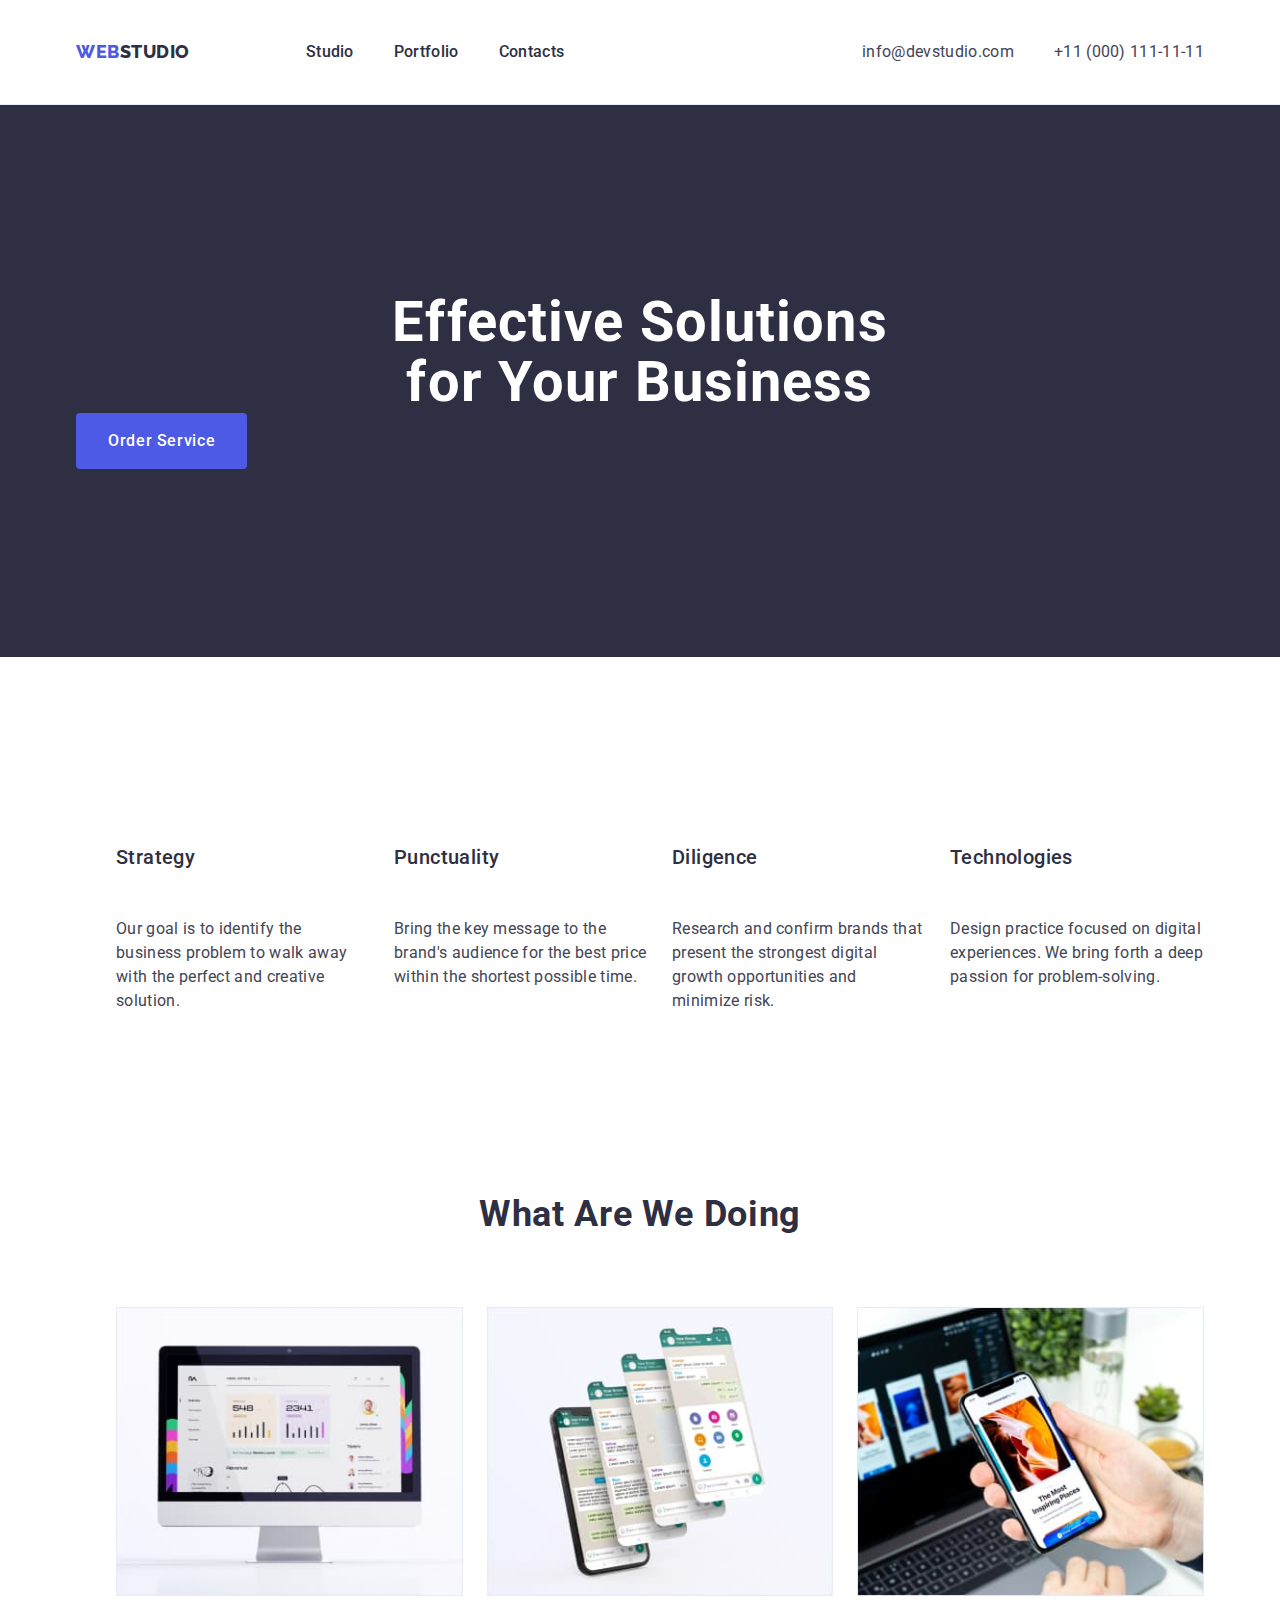
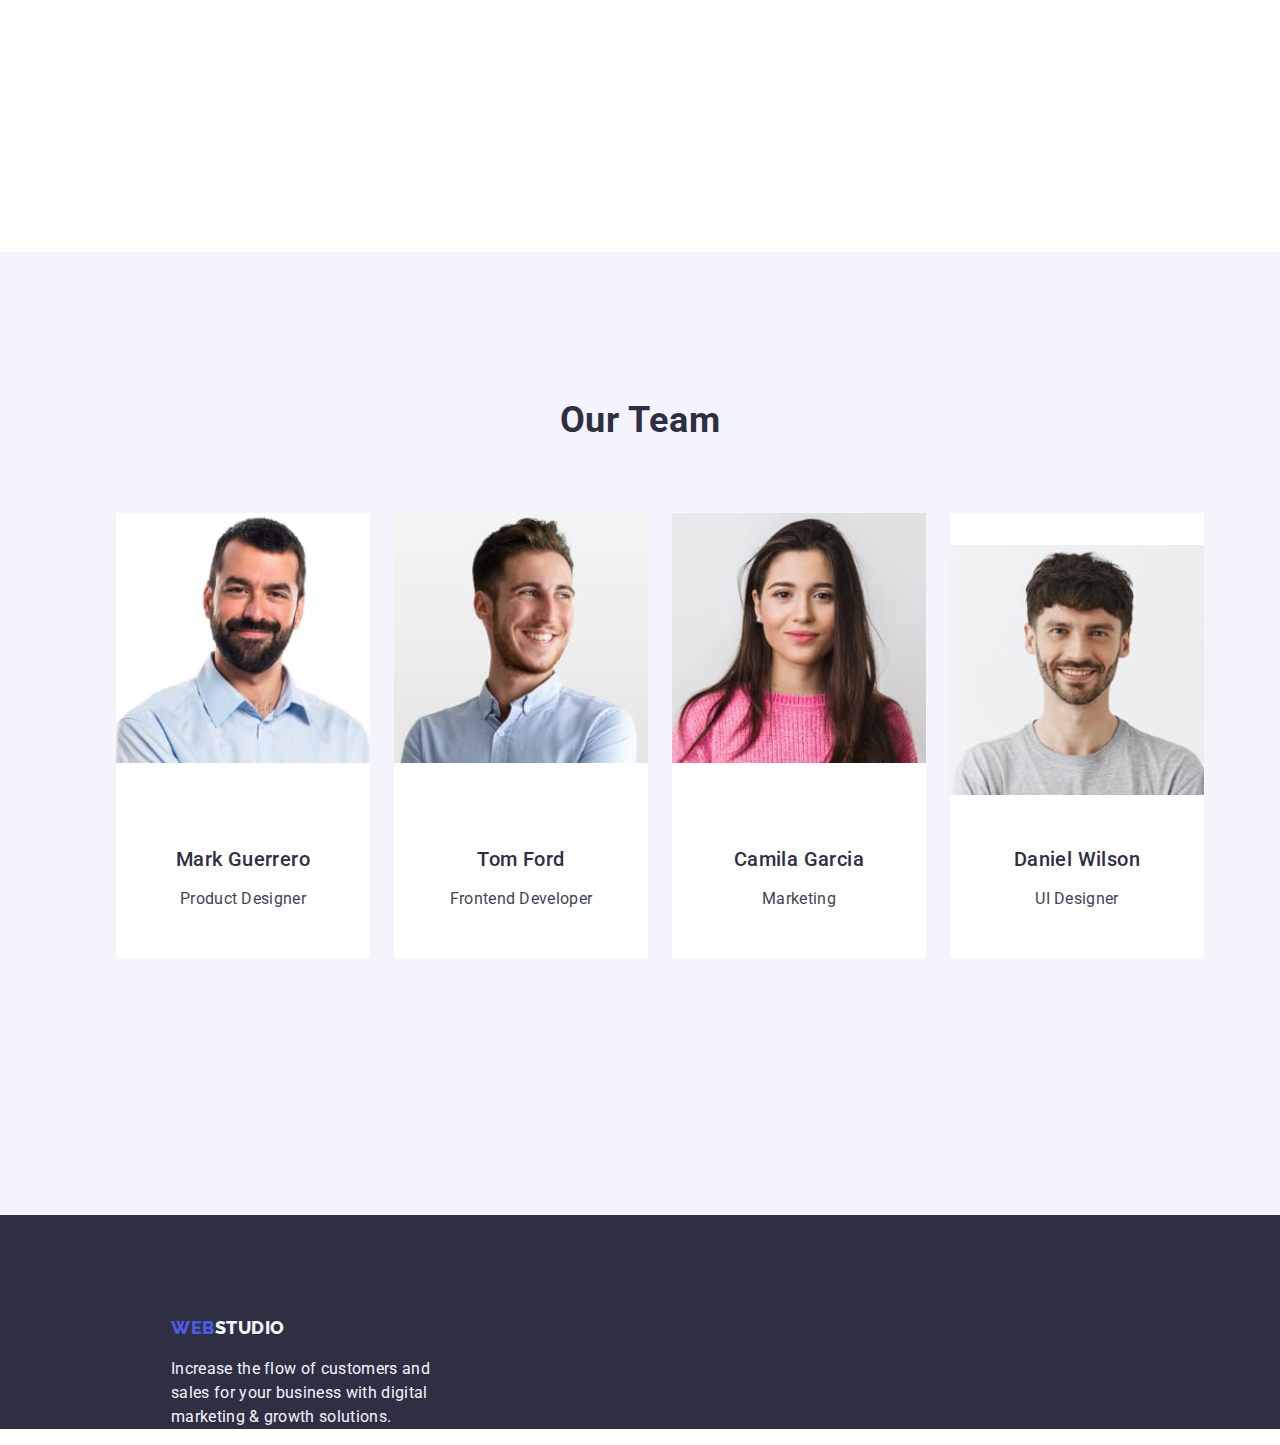
==== commit 96389231: "update" ====
--- a/index.html
+++ b/index.html
@@ -168,7 +168,7 @@
                 width="264"
                 height="260"
               />
-              <div class="">
+              <div class="section-three-employee">
                 <h3 class="header-three">Camila Garcia</h3>
                 <p class="section-three-text">Marketing</p>
               </div>
@@ -182,7 +182,7 @@
                 width="264"
                 height="260"
               />
-              <div class="section-three-employee">
+              <div class="">
                 <h3 class="header-three">Daniel Wilson</h3>
                 <p class="section-three-text">UI Designer</p>
               </div>
--- a/css/styles.css
+++ b/css/styles.css
@@ -210,6 +210,7 @@
 .section-three{
   background-color: var(--color-cloud);
   padding: 120px 0;
+  text-align: center;
 }
 
 .section-three-employee{
@@ -237,11 +238,15 @@
     padding-bottom: 120px;
 }
 
+.section-three-text{
+    text-align: center;
+}
+
 .footer{
     background-color: var(--color-navy-blue);
     padding-top: 101.5px;
     padding-left: 156px;
-    padding-bottom: 100px;
+    padding-bottom: 100px 0;
 }
 
 .footer-text{
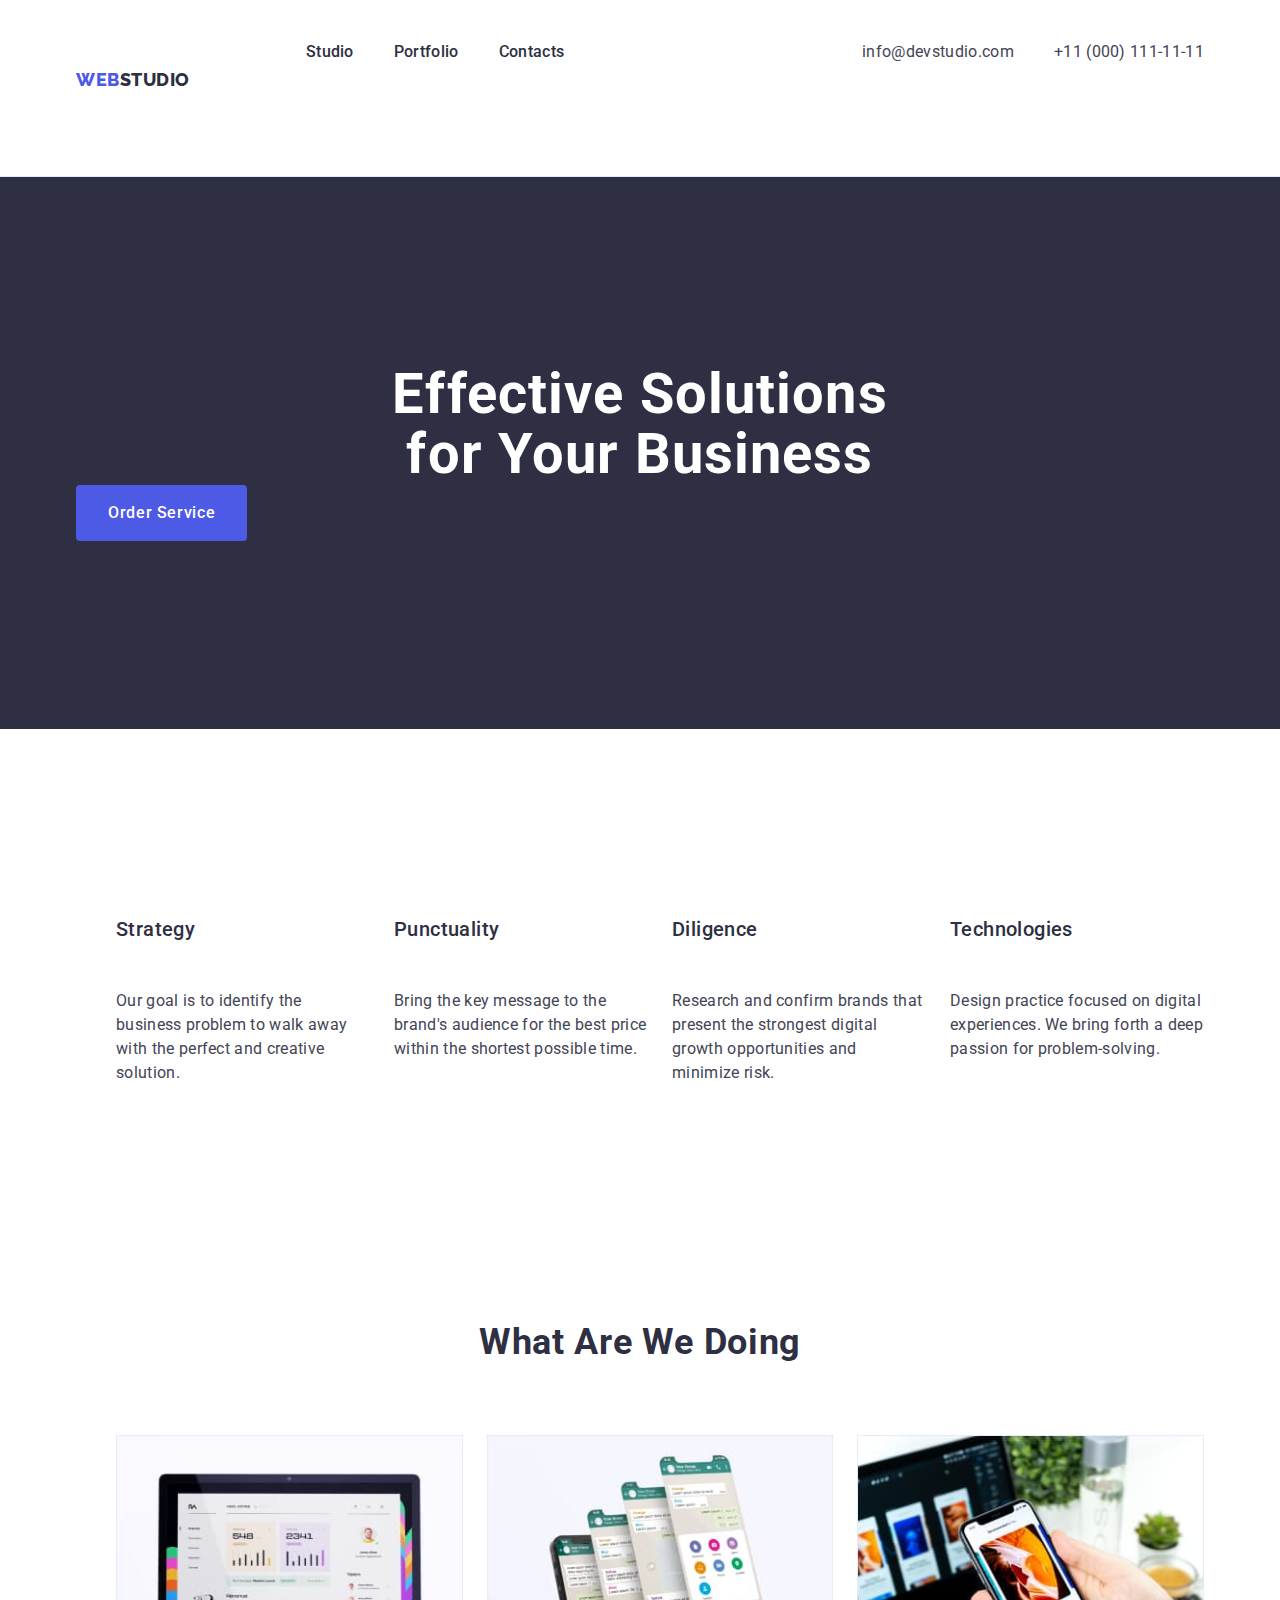
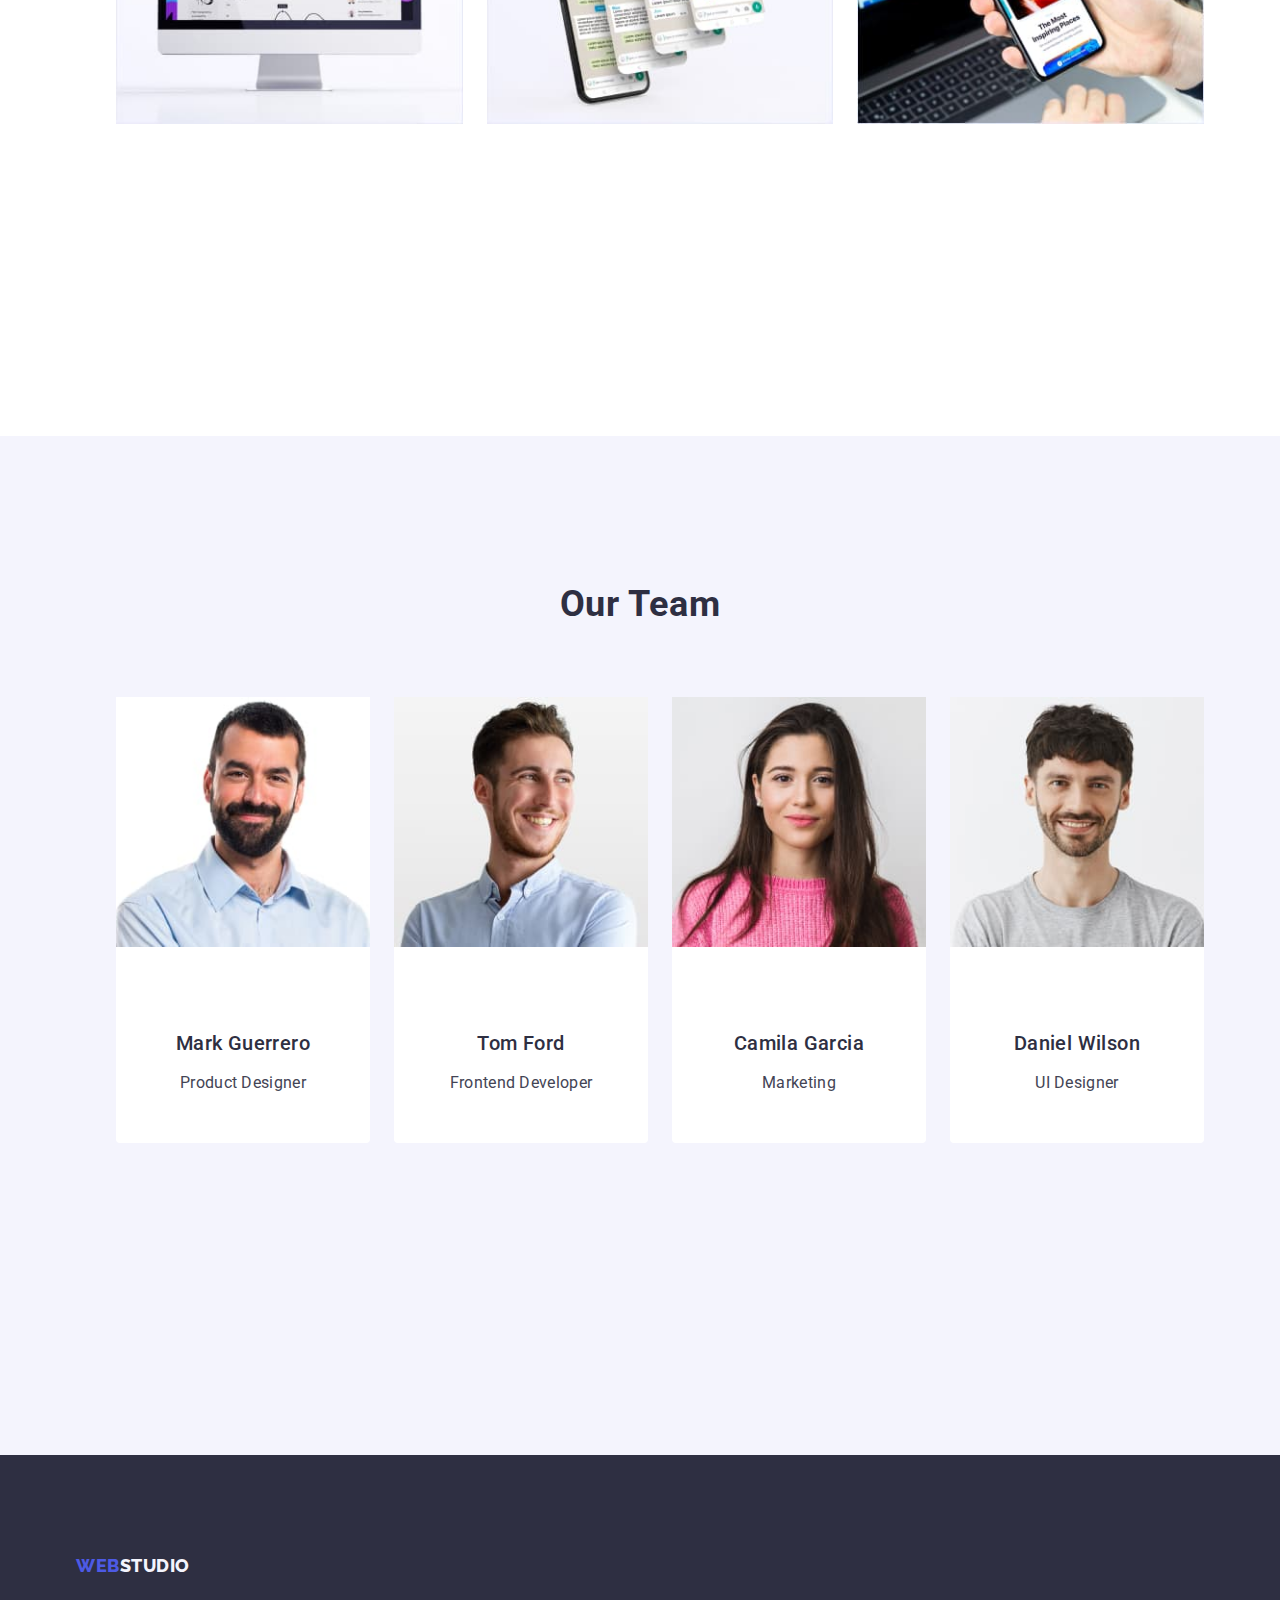
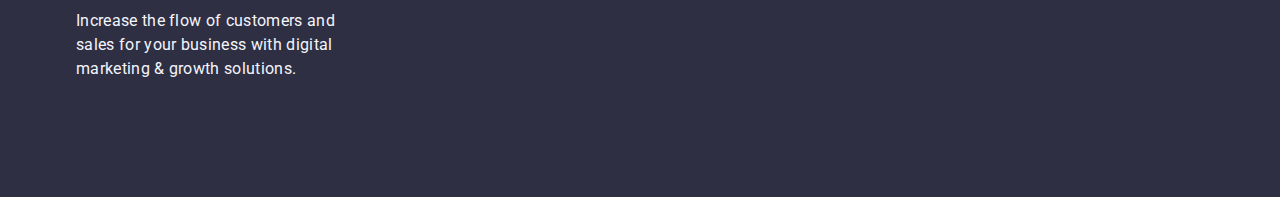
==== commit 9ba230a6: "Update index.html" ====
--- a/index.html
+++ b/index.html
@@ -182,7 +182,7 @@
                 width="264"
                 height="260"
               />
-              <div class="">
+              <div class="section-three-employee">
                 <h3 class="header-three">Daniel Wilson</h3>
                 <p class="section-three-text">UI Designer</p>
               </div>
--- a/css/styles.css
+++ b/css/styles.css
@@ -26,10 +26,15 @@
 
 .list{
     list-style-type: none;
+    display: flex;
+    justify-content: center;
+    margin-bottom: 72px;
 }
 
 .link{
     text-decoration: none;
+    display: inline-block;
+    margin-bottom: 16px;
 }
 
 .logo{
@@ -49,7 +54,14 @@
 color: var(--color-navy-blue);
 }
 .footer-studio{
-    color: var(--color-cloud);
+    color: var(--color-cloud);\
+}
+
+.list-card{
+    flex-wrap: wrap;
+    column-gap: 24px;
+    row-gap: 48px;
+    width: calc((100% - 48px) / 3)
 }
 
 .list-nav{
@@ -245,8 +257,7 @@
 .footer{
     background-color: var(--color-navy-blue);
     padding-top: 101.5px;
-    padding-left: 156px;
-    padding-bottom: 100px 0;
+    padding: 100px 0;
 }
 
 .footer-text{
@@ -260,9 +271,9 @@
 
 .button-list {
     
-    display: inline-flex;
+    display: flex;
     gap: 24px;
-    padding-left: 427px;
+    
 }
     
 
@@ -280,6 +291,7 @@
     padding: 12px 24px;
     border-radius: 4px;
     box-shadow: 0px 2px 2px 0px rgba(0, 0, 0, 0.12), 0px 2px 1px 0px rgba(0, 0, 0, 0.08), 0px 3px 1px 0px rgba(0, 0, 0, 0.10);
+    border: 1px solid var(--color-cornflower);
 }
 
 
@@ -293,6 +305,7 @@
     background-color: var(--color-ocean);
     color: var(--color-white);
     text-align: center;
+    border: 1px solid transparent;
 }
 
 
@@ -345,3 +358,8 @@
     
 }
 
+.main-portfolio{
+    padding-top: 96px;
+    padding-bottom: 120px;
+
+}